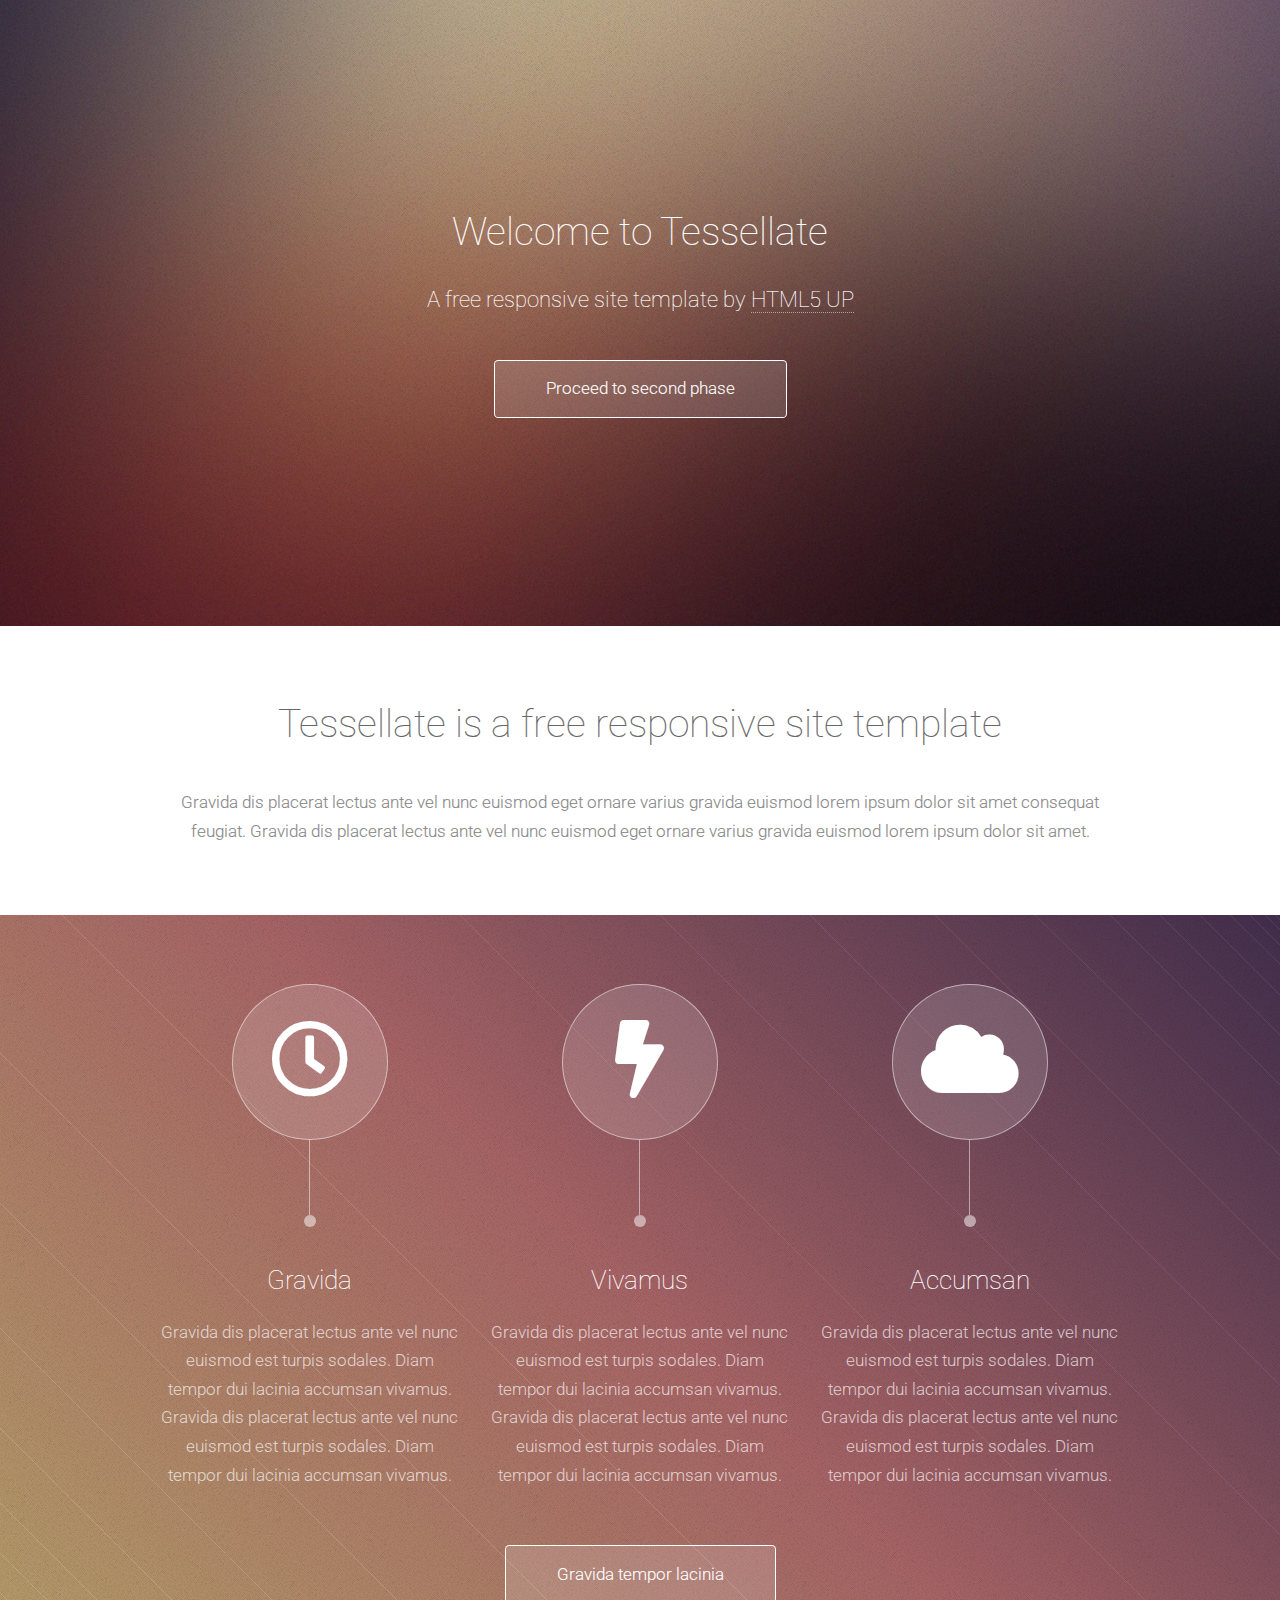
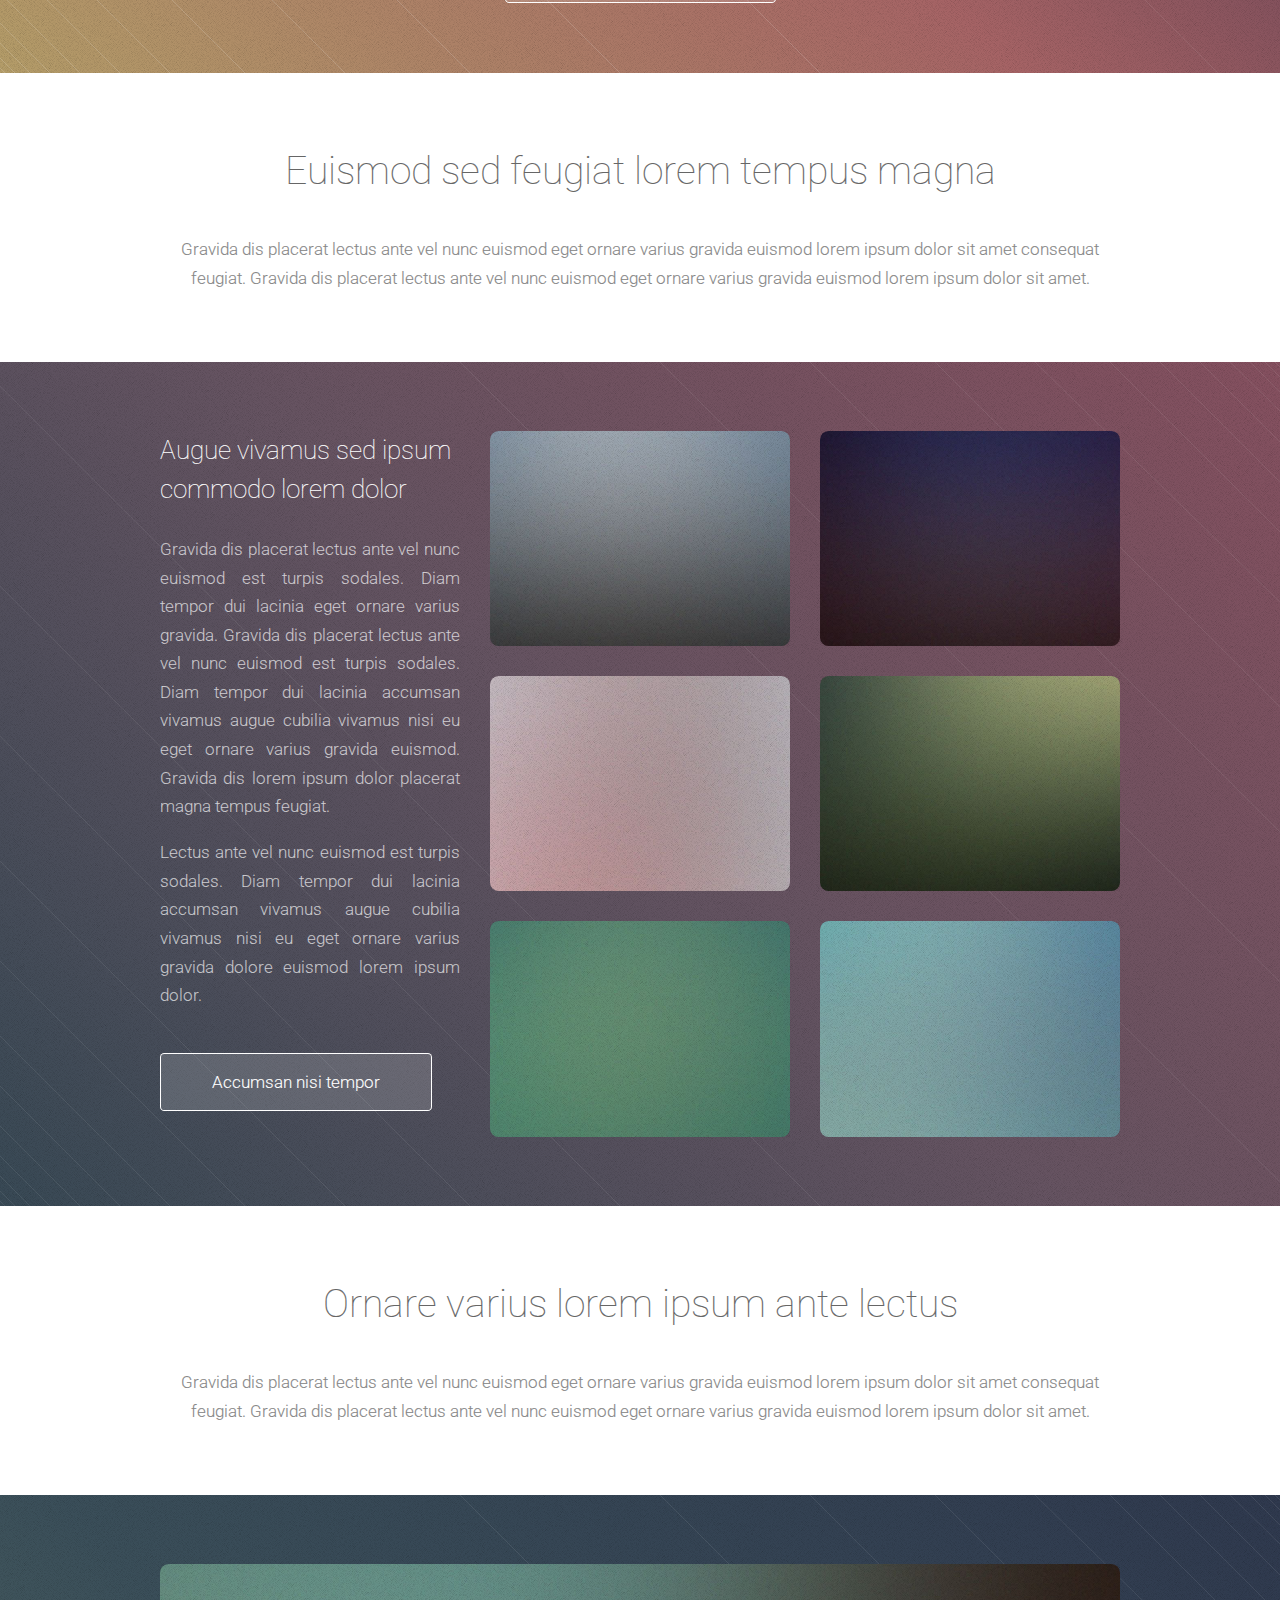
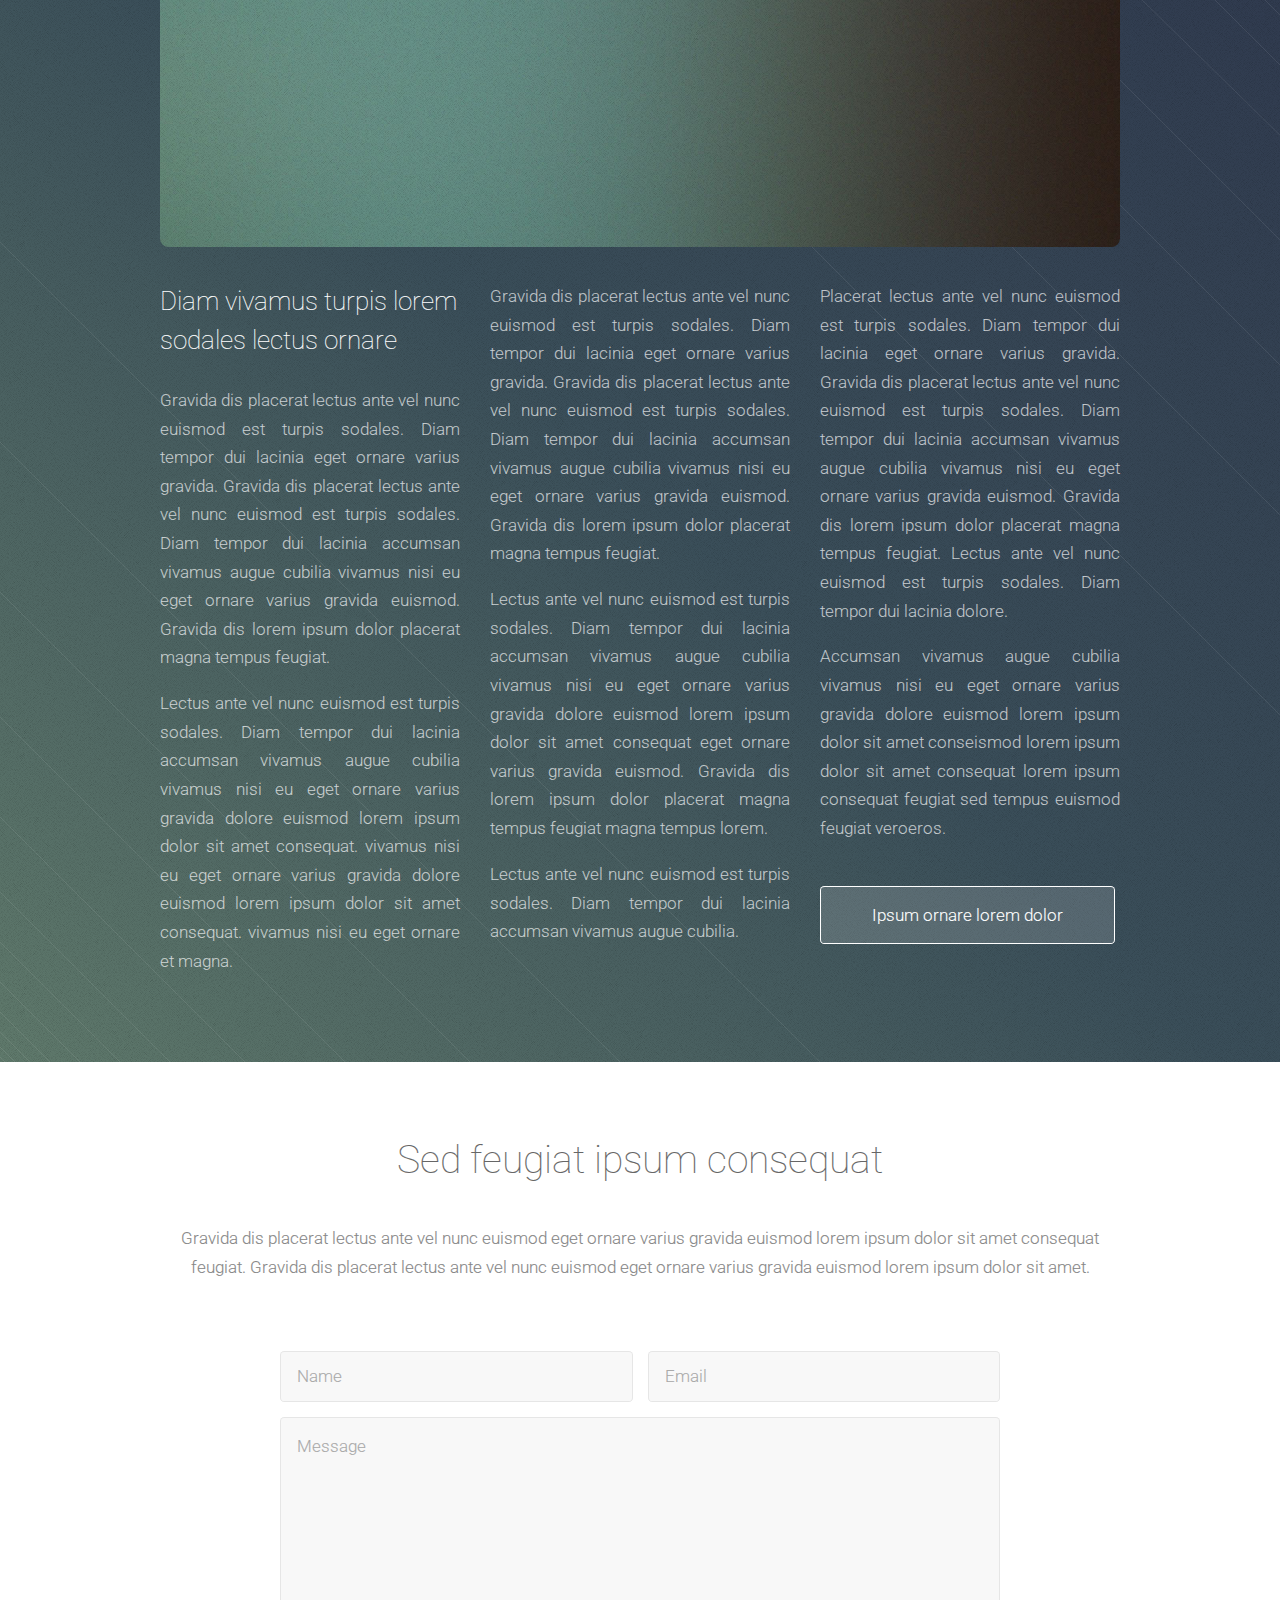
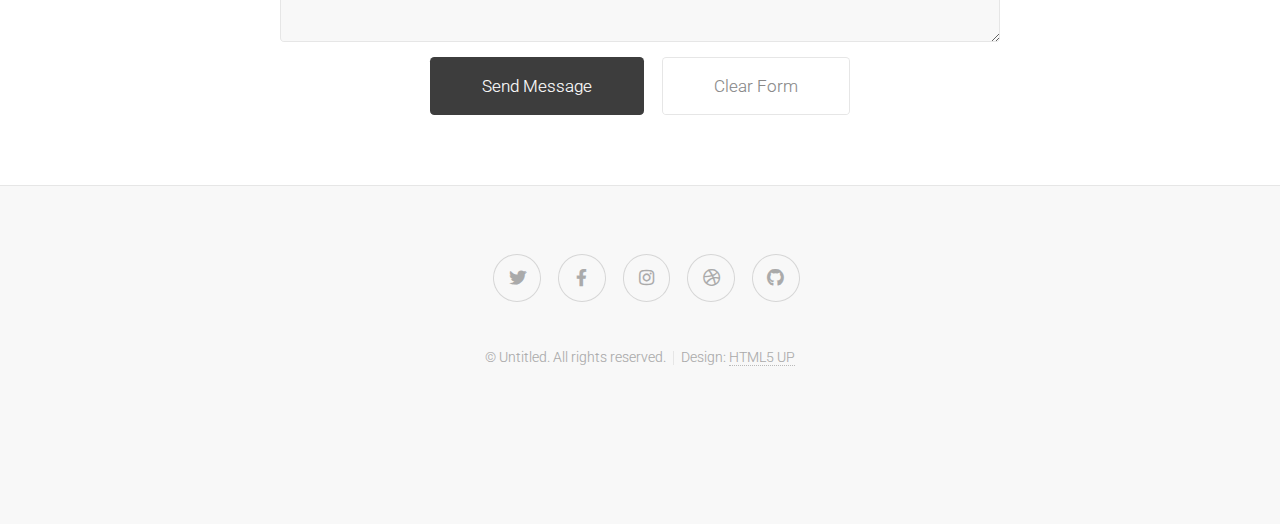
==== index.html @ 378ccf01 "1" ====
<!DOCTYPE HTML>
<!--
	Tessellate by HTML5 UP
	html5up.net | @ajlkn
	Free for personal and commercial use under the CCA 3.0 license (html5up.net/license)
-->
<html>
	<head>
		<title>Tessellate by HTML5 UP</title>
		<meta charset="utf-8" />
		<meta name="viewport" content="width=device-width, initial-scale=1, user-scalable=no" />
		<link rel="stylesheet" href="assets/css/main.css" />
	</head>
	<body class="is-preload">

		<!-- Header -->
			<section id="header" class="dark">
				<header>
					<h1>Welcome to Tessellate</h1>
					<p>A free responsive site template by <a href="http://html5up.net">HTML5 UP</a></p>
				</header>
				<footer>
					<a href="#first" class="button scrolly">Proceed to second phase</a>
				</footer>
			</section>

		<!-- First -->
			<section id="first" class="main">
				<header>
					<div class="container">
						<h2>Tessellate is a free responsive site template</h2>
						<p>Gravida dis placerat lectus ante vel nunc euismod eget ornare varius gravida euismod lorem ipsum dolor sit amet consequat<br />
						feugiat. Gravida dis placerat lectus ante vel nunc euismod eget ornare varius gravida euismod lorem ipsum dolor sit amet.</p>
					</div>
				</header>
				<div class="content dark style1 featured">
					<div class="container">
						<div class="row">
							<div class="col-4 col-12-narrow">
								<section>
									<span class="feature-icon"><span class="icon fa-clock"></span></span>
									<header>
										<h3>Gravida</h3>
									</header>
									<p>Gravida dis placerat lectus ante vel nunc euismod est turpis sodales.
									Diam tempor dui lacinia accumsan vivamus. Gravida dis placerat lectus
									ante vel nunc euismod est turpis sodales. Diam tempor dui lacinia
									accumsan vivamus.</p>
								</section>
							</div>
							<div class="col-4 col-12-narrow">
								<section>
									<span class="feature-icon"><span class="icon solid fa-bolt"></span></span>
									<header>
										<h3>Vivamus</h3>
									</header>
									<p>Gravida dis placerat lectus ante vel nunc euismod est turpis sodales.
									Diam tempor dui lacinia accumsan vivamus. Gravida dis placerat lectus
									ante vel nunc euismod est turpis sodales. Diam tempor dui lacinia
									accumsan vivamus.</p>
								</section>
							</div>
							<div class="col-4 col-12-narrow">
								<section>
									<span class="feature-icon"><span class="icon solid fa-cloud"></span></span>
									<header>
										<h3>Accumsan</h3>
									</header>
									<p>Gravida dis placerat lectus ante vel nunc euismod est turpis sodales.
									Diam tempor dui lacinia accumsan vivamus. Gravida dis placerat lectus
									ante vel nunc euismod est turpis sodales. Diam tempor dui lacinia
									accumsan vivamus.</p>
								</section>
							</div>
							<div class="col-12">
								<footer>
									<a href="#second" class="button scrolly">Gravida tempor lacinia</a>
								</footer>
							</div>
						</div>
					</div>
				</div>
			</section>

		<!-- Second -->
			<section id="second" class="main">
				<header>
					<div class="container">
						<h2>Euismod sed feugiat lorem tempus magna</h2>
						<p>Gravida dis placerat lectus ante vel nunc euismod eget ornare varius gravida euismod lorem ipsum dolor sit amet consequat<br />
						feugiat. Gravida dis placerat lectus ante vel nunc euismod eget ornare varius gravida euismod lorem ipsum dolor sit amet.</p>
					</div>
				</header>
				<div class="content dark style2">
					<div class="container">
						<div class="row">
							<div class="col-4 col-12-narrow">
								<section>
									<h3>Augue vivamus sed ipsum commodo lorem dolor</h3>
									<p>Gravida dis placerat lectus ante vel nunc euismod est turpis sodales. Diam
									tempor dui lacinia eget ornare varius gravida. Gravida dis placerat lectus ante
									vel nunc euismod est turpis sodales. Diam tempor dui lacinia accumsan vivamus
									augue cubilia vivamus nisi eu eget ornare varius gravida euismod.  Gravida dis
									lorem ipsum dolor placerat magna tempus feugiat.</p>
									<p>Lectus ante vel nunc euismod est turpis sodales. Diam tempor dui lacinia
									accumsan vivamus augue cubilia vivamus nisi eu eget ornare varius gravida dolore
									euismod lorem ipsum dolor.</p>
									<footer>
										<a href="#third" class="button scrolly">Accumsan nisi tempor</a>
									</footer>
								</section>
							</div>
							<div class="col-8 col-12-narrow">
								<div class="row">
									<div class="col-6"><a href="#" class="image fit"><img src="images/pic01.jpg" alt="" /></a></div>
									<div class="col-6"><a href="#" class="image fit"><img src="images/pic02.jpg" alt="" /></a></div>
									<div class="col-6"><a href="#" class="image fit"><img src="images/pic03.jpg" alt="" /></a></div>
									<div class="col-6"><a href="#" class="image fit"><img src="images/pic04.jpg" alt="" /></a></div>
									<div class="col-6"><a href="#" class="image fit"><img src="images/pic05.jpg" alt="" /></a></div>
									<div class="col-6"><a href="#" class="image fit"><img src="images/pic06.jpg" alt="" /></a></div>
								</div>
							</div>
						</div>
					</div>
				</div>
			</section>

		<!-- Third -->
			<section id="third" class="main">
				<header>
					<div class="container">
						<h2>Ornare varius lorem ipsum ante lectus</h2>
						<p>Gravida dis placerat lectus ante vel nunc euismod eget ornare varius gravida euismod lorem ipsum dolor sit amet consequat<br />
						feugiat. Gravida dis placerat lectus ante vel nunc euismod eget ornare varius gravida euismod lorem ipsum dolor sit amet.</p>
					</div>
				</header>
				<div class="content dark style3">
					<div class="container">
						<span class="image featured"><img src="images/pic07.jpg" alt="" /></span>
						<div class="row">
							<div class="col-4 col-12-narrow">
								<h3>Diam vivamus turpis lorem sodales lectus ornare</h3>
								<p>Gravida dis placerat lectus ante vel nunc euismod est turpis sodales. Diam
								tempor dui lacinia eget ornare varius gravida. Gravida dis placerat lectus ante
								vel nunc euismod est turpis sodales. Diam tempor dui lacinia accumsan vivamus
								augue cubilia vivamus nisi eu eget ornare varius gravida euismod.  Gravida dis
								lorem ipsum dolor placerat magna tempus feugiat.</p>
								<p>Lectus ante vel nunc euismod est turpis sodales. Diam tempor dui lacinia
								accumsan vivamus augue cubilia vivamus nisi eu eget ornare varius gravida dolore
								euismod lorem ipsum dolor sit amet consequat. vivamus nisi eu eget ornare varius
								gravida dolore euismod lorem ipsum dolor sit amet consequat. vivamus nisi eu
								eget ornare et magna.</p>
							</div>
							<div class="col-4 col-12-narrow">
								<p>Gravida dis placerat lectus ante vel nunc euismod est turpis sodales. Diam
								tempor dui lacinia eget ornare varius gravida. Gravida dis placerat lectus ante
								vel nunc euismod est turpis sodales. Diam tempor dui lacinia accumsan vivamus
								augue cubilia vivamus nisi eu eget ornare varius gravida euismod.  Gravida dis
								lorem ipsum dolor placerat magna tempus feugiat.</p>
								<p>Lectus ante vel nunc euismod est turpis sodales. Diam tempor dui lacinia
								accumsan vivamus augue cubilia vivamus nisi eu eget ornare varius gravida dolore
								euismod lorem ipsum dolor sit amet consequat eget ornare varius gravida euismod.
								Gravida dis lorem ipsum dolor placerat magna tempus feugiat magna tempus lorem.</p>
								<p>Lectus ante vel nunc euismod est turpis sodales. Diam tempor dui lacinia
								accumsan vivamus augue cubilia.</p>
							</div>
							<div class="col-4 col-12-narrow">
								<p>Placerat lectus ante vel nunc euismod est turpis sodales. Diam tempor dui
								lacinia eget ornare varius gravida. Gravida dis placerat lectus ante vel nunc
								euismod est turpis sodales. Diam tempor dui lacinia accumsan vivamus augue
								cubilia vivamus nisi eu eget ornare varius gravida euismod.  Gravida dis
								lorem ipsum dolor placerat magna tempus feugiat. Lectus ante vel nunc euismod
								est turpis sodales. Diam tempor dui lacinia dolore.</p>
								<p>Accumsan vivamus augue cubilia vivamus nisi eu eget ornare varius gravida
								dolore euismod lorem ipsum dolor sit amet conseismod lorem ipsum dolor sit amet
								consequat lorem ipsum consequat feugiat sed tempus euismod feugiat veroeros.</p>
								<footer>
									<a href="#fourth" class="button scrolly">Ipsum ornare lorem dolor</a>
								</footer>
							</div>
						</div>
					</div>
				</div>
			</section>

		<!-- Basic Elements -->
		<!--
			<section class="main">
				<header>
					<div class="container">
						<h2>A Whole Lotta Elements</h2>
						<p>General purpose elements for every general purpose. Or something like that.</p>
					</div>
				</header>
				<div class="content style1 dark">
					<div class="container">
						<section>
							<header>
								<h3>Paragraph</h3>
								<p>This is a byline</p>
							</header>
							<p>Phasellus nisl nisl, varius id <sup>porttitor sed pellentesque</sup> ac orci. Pellentesque
							habitant <strong>strong</strong> tristique <b>bold</b> et netus <i>italic</i> malesuada <em>emphasized</em> ac turpis egestas. Morbi
							leo suscipit ut. Praesent <sub>id turpis vitae</sub> turpis pretium ultricies. Vestibulum sit
							amet risus elit.</p>
						</section>
						<section>
							<header>
								<h3>Blockquote</h3>
							</header>
							<blockquote>Fringilla nisl. Donec accumsan interdum nisi, quis tincidunt felis sagittis eget.
							tempus euismod. Vestibulum ante ipsum primis in faucibus. Cras sit amet urna eros, id egestas
							tempus ante ipsum primis in faucibus orci luctus et ultrices.</blockquote>
						</section>
						<section>
							<header>
								<h3>Divider</h3>
							</header>
							<p>Donec consectetur <a href="#">vestibulum dolor et pulvinar</a>. Etiam vel felis enim, at viverra
							ligula. Ut porttitor sagittis lorem, quis eleifend nisi ornare vel. Praesent nec orci
							facilisis leo magna. Cras sit amet urna eros, id egestas urna. Quisque aliquam
							tempus euismod. Vestibulum ante ipsum primis in faucibus orci luctus et ultrices
							posuere cubilia.</p>
							<hr />
							<p>Donec consectetur vestibulum dolor et pulvinar. Etiam vel felis enim, at viverra
							ligula. Ut porttitor sagittis lorem, quis eleifend nisi ornare vel. Praesent nec orci
							facilisis leo magna. Cras sit amet urna eros, id egestas urna. Quisque aliquam
							tempus euismod. Vestibulum ante ipsum primis in faucibus orci luctus et ultrices
							posuere cubilia.</p>
						</section>
						<section>
							<header>
								<h3>Unordered List</h3>
							</header>
							<ul class="default">
								<li>Donec consectetur vestibulum dolor et vel felis enim at viverra ligula. Ut porttitor sagittis lorem.</li>
								<li>Donec consectetur vestibulum dolor et vel felis enim at viverra ligula. Ut porttitor sagittis lorem.</li>
								<li>Donec consectetur vestibulum dolor et vel felis enim at viverra ligula. Ut porttitor sagittis lorem.</li>
								<li>Donec consectetur vestibulum dolor et vel felis enim at viverra ligula. Ut porttitor sagittis lorem.</li>
							</ul>
						</section>
						<section>
							<header>
								<h3>Ordered List</h3>
							</header>
							<ol class="default">
								<li>Donec consectetur vestibulum dolor et vel felis enim at viverra ligula. Ut porttitor sagittis lorem.</li>
								<li>Donec consectetur vestibulum dolor et vel felis enim at viverra ligula. Ut porttitor sagittis lorem.</li>
								<li>Donec consectetur vestibulum dolor et vel felis enim at viverra ligula. Ut porttitor sagittis lorem.</li>
								<li>Donec consectetur vestibulum dolor et vel felis enim at viverra ligula. Ut porttitor sagittis lorem.</li>
							</ol>
						</section>
						<section>
							<header>
								<h3>Table</h3>
							</header>
							<div class="table-wrapper">
								<table class="default">
									<thead>
										<tr>
											<th>ID</th>
											<th>Name</th>
											<th>Description</th>
											<th>Price</th>
										</tr>
									</thead>
									<tbody>
										<tr>
											<td>00001</td>
											<td>Lorem ipsum dolor</td>
											<td>Ut porttitor sagittis lorem quis nisi ornare.</td>
											<td>29.99</td>
										</tr>
										<tr>
											<td>00002</td>
											<td>Sit amet nullam</td>
											<td>Ut porttitor sagittis lorem quis nisi ornare.</td>
											<td>19.99</td>
										</tr>
										<tr>
											<td>00003</td>
											<td>Feugiat felis viverra</td>
											<td>Ut porttitor sagittis lorem quis nisi ornare.</td>
											<td>29.99</td>
										</tr>
										<tr>
											<td>00004</td>
											<td>Sagittis enim felis</td>
											<td>Ut porttitor sagittis lorem quis nisi ornare.</td>
											<td>19.99</td>
										</tr>
										<tr>
											<td>00005</td>
											<td>Nullam sed vestibulum</td>
											<td>Ut porttitor sagittis lorem quis nisi ornare.</td>
											<td>19.99</td>
										</tr>
									</tbody>
									<tfoot>
										<tr>
											<td colspan="3"></td>
											<td>100.00</td>
										</tr>
									</tfoot>
								</table>
							</div>
						</section>
						<section>
							<header>
								<h3>Form</h3>
							</header>
							<form method="post" action="#">
								<div class="row gtr-50">
									<div class="col-6 col-12-narrow">
										<input type="text" name="name" id="name" value="" placeholder="John Doe" />
									</div>
									<div class="col-6 col-12-narrow">
										<input type="text" name="email" id="email" value="" placeholder="johndoe@domain.tld" />
									</div>
									<div class="col-12">
										<div class="select" tabindex="-1">
											<select name="department" id="department">
												<option value="">Choose a department</option>
												<option value="1">Manufacturing</option>
												<option value="2">Administration</option>
												<option value="3">Support</option>
											</select>
										</div>
									</div>
									<div class="col-12">
										<input type="text" name="subject" id="subject" value="" placeholder="Enter your subject" />
									</div>
									<div class="col-12">
										<textarea name="message" id="message" placeholder="Enter your message"></textarea>
									</div>
									<div class="col-12">
										<ul class="actions">
											<li><input type="submit" class="button" value="Send Message" /></li>
											<li><input type="reset" class="button alt" value="Clear Form" /></li>
										</ul>
									</div>
								</div>
							</form>
						</section>
					</div>
				</div>
			</section>
		-->

		<!-- Fourth -->
			<section id="fourth" class="main">
				<header>
					<div class="container">
						<h2>Sed feugiat ipsum consequat</h2>
						<p>Gravida dis placerat lectus ante vel nunc euismod eget ornare varius gravida euismod lorem ipsum dolor sit amet consequat<br />
						feugiat. Gravida dis placerat lectus ante vel nunc euismod eget ornare varius gravida euismod lorem ipsum dolor sit amet.</p>
					</div>
				</header>
				<div class="content style4 featured">
					<div class="container medium">
						<form method="post" action="#">
							<div class="row gtr-50">
								<div class="col-6 col-12-mobile"><input type="text" placeholder="Name" /></div>
								<div class="col-6 col-12-mobile"><input type="text" placeholder="Email" /></div>
								<div class="col-12"><textarea name="message" placeholder="Message"></textarea></div>
								<div class="col-12">
									<ul class="actions special">
										<li><input type="submit" class="button" value="Send Message" /></li>
										<li><input type="reset" class="button alt" value="Clear Form" /></li>
									</ul>
								</div>
							</div>
						</form>
					</div>
				</div>
			</section>

		<!-- Footer -->
			<section id="footer">
				<ul class="icons">
					<li><a href="#" class="icon brands fa-twitter"><span class="label">Twitter</span></a></li>
					<li><a href="#" class="icon brands fa-facebook-f"><span class="label">Facebook</span></a></li>
					<li><a href="#" class="icon brands fa-instagram"><span class="label">Instagram</span></a></li>
					<li><a href="#" class="icon brands fa-dribbble"><span class="label">Dribbble</span></a></li>
					<li><a href="#" class="icon brands fa-github"><span class="label">GitHub</span></a></li>
				</ul>
				<div class="copyright">
					<ul class="menu">
						<li>&copy; Untitled. All rights reserved.</li><li>Design: <a href="http://html5up.net">HTML5 UP</a></li>
					</ul>
				</div>
			</section>

		<!-- Scripts -->
			<script src="assets/js/jquery.min.js"></script>
			<script src="assets/js/jquery.scrolly.min.js"></script>
			<script src="assets/js/browser.min.js"></script>
			<script src="assets/js/breakpoints.min.js"></script>
			<script src="assets/js/util.js"></script>
			<script src="assets/js/main.js"></script>

	</body>
</html>
---- assets/css/main.css ----
@import url("fontawesome-all.min.css");
@import url("https://fonts.googleapis.com/css?family=Roboto:100,100italic,300,300italic,400,400italic");

/*
	Tessellate by HTML5 UP
	html5up.net | @ajlkn
	Free for personal and commercial use under the CCA 3.0 license (html5up.net/license)
*/

html, body, div, span, applet, object,
iframe, h1, h2, h3, h4, h5, h6, p, blockquote,
pre, a, abbr, acronym, address, big, cite,
code, del, dfn, em, img, ins, kbd, q, s, samp,
small, strike, strong, sub, sup, tt, var, b,
u, i, center, dl, dt, dd, ol, ul, li, fieldset,
form, label, legend, table, caption, tbody,
tfoot, thead, tr, th, td, article, aside,
canvas, details, embed, figure, figcaption,
footer, header, hgroup, menu, nav, output, ruby,
section, summary, time, mark, audio, video {
	margin: 0;
	padding: 0;
	border: 0;
	font-size: 100%;
	font: inherit;
	vertical-align: baseline;}

article, aside, details, figcaption, figure,
footer, header, hgroup, menu, nav, section {
	display: block;}

body {
	line-height: 1;
}

ol, ul {
	list-style: none;
}

blockquote, q {
	quotes: none;
}

	blockquote:before, blockquote:after, q:before, q:after {
		content: '';
		content: none;
	}

table {
	border-collapse: collapse;
	border-spacing: 0;
}

body {
	-webkit-text-size-adjust: none;
}

mark {
	background-color: transparent;
	color: inherit;
}

input::-moz-focus-inner {
	border: 0;
	padding: 0;
}

input, select, textarea {
	-moz-appearance: none;
	-webkit-appearance: none;
	-ms-appearance: none;
	appearance: none;
}

/* Basic */

	@-ms-viewport {
		width: device-width;
	}

	html {
		box-sizing: border-box;
	}

	*, *:before, *:after {
		box-sizing: inherit;
	}

	body {
		background: #F8F8F8;
		font-family: 'Roboto', sans-serif;
		font-weight: 300;
		font-size: 17pt;
		line-height: 1.75em;
		color: #888;
		-webkit-text-stroke: 0.1px;
	}

		body.is-preload *, body.is-preload *:before, body.is-preload *:after {
			-moz-animation: none !important;
			-webkit-animation: none !important;
			-ms-animation: none !important;
			animation: none !important;
			-moz-transition: none !important;
			-webkit-transition: none !important;
			-ms-transition: none !important;
			transition: none !important;
		}

	.dark {
		color: #aaa;
		color: rgba(255, 255, 255, 0.65);
	}

	input, textarea, select {
		font-family: 'Roboto', sans-serif;
		font-weight: 300;
		font-size: 17pt;
		line-height: 1.75em;
		color: #888;
		-webkit-text-stroke: 0.1px;
	}

	h1, h2, h3, h4, h5, h6 {
		color: #666;
		margin: 0 0 1em 0;
		font-weight: 100;
		line-height: 1.5em;
	}

	h1 a, h2 a, h3 a, h4 a, h5 a, h6 a {
		color: inherit;
		text-decoration: none;
	}

	.dark h1, .dark h2, .dark h3, .dark h4, .dark h5, .dark h6 {
		color: #fff;
	}

	strong, b {
		font-weight: 400;
		color: inherit;
	}

	.dark strong, .dark b {
		color: #fff;
		color: rgba(255, 255, 255, 0.85);
	}

	em, i {
		font-style: italic;
	}

	a {
		-moz-transition: border-bottom-color 0.25s ease-in-out;
		-webkit-transition: border-bottom-color 0.25s ease-in-out;
		-ms-transition: border-bottom-color 0.25s ease-in-out;
		transition: border-bottom-color 0.25s ease-in-out;
		color: inherit;
		text-decoration: none;
		border-bottom: dotted 1px rgba(0, 0, 0, 0.25);
	}

		a:hover {
			border-bottom-color: rgba(0, 0, 0, 0);
		}

	.dark a {
		color: #fff;
		border-bottom-color: rgba(255, 255, 255, 0.5);
	}

		.dark a:hover {
			border-bottom-color: rgba(255, 255, 255, 0);
		}

	sub {
		position: relative;
		top: 0.5em;
		font-size: 0.8em;
	}

	sup {
		position: relative;
		top: -0.5em;
		font-size: 0.8em;
	}

	hr {
		border: 0;
		border-top: solid 1px #e6e6e6;
		margin: 2em 0 2em 0;
	}

	.dark hr {
		border-top-color: rgba(255, 255, 255, 0.5);
	}

	blockquote {
		border-left: solid 0.25em #e6e6e6;
		padding: 1em 0 1em 2em;
		font-style: italic;
	}

	.dark blockquote {
		border-left-color: rgba(255, 255, 255, 0.5);
	}

	p, ul, ol, dl, table {
		margin-bottom: 1em;
	}

	p {
		text-align: justify;
	}

	header {
		margin-bottom: 1em;
	}

		header h1, header h2, header h3, header h4, header h5, header h6 {
			margin: 0;
		}

		header p {
			display: block;
			margin: 0;
			padding: 0.25em 0 0.5em 0;
		}

	footer {
		padding-top: 1.5em;
	}

	br.clear {
		clear: both;
	}

	.featured {
		text-align: center;
	}

		.featured p {
			text-align: center;
		}

/* Container */

	.container {
		margin: 0 auto;
		max-width: 100%;
		width: 1360px;
	}

		.container.medium {
			width: 1020px;
		}

		@media screen and (max-width: 1680px) {

			.container {
				width: 1200px;
			}

				.container.medium {
					width: 900px;
				}

		}

		@media screen and (max-width: 1280px) {

			.container {
				width: 960px;
			}

				.container.medium {
					width: 720px;
				}

		}

		@media screen and (max-width: 1000px) {

			.container {
				width: 100% !important;
			}

		}

/* Row */

	.row {
		display: flex;
		flex-wrap: wrap;
		box-sizing: border-box;
		align-items: stretch;
	}

		.row > * {
			box-sizing: border-box;
		}

		.row.gtr-uniform > * > :last-child {
			margin-bottom: 0;
		}

		.row.aln-left {
			justify-content: flex-start;
		}

		.row.aln-center {
			justify-content: center;
		}

		.row.aln-right {
			justify-content: flex-end;
		}

		.row.aln-top {
			align-items: flex-start;
		}

		.row.aln-middle {
			align-items: center;
		}

		.row.aln-bottom {
			align-items: flex-end;
		}

		.row > .imp {
			order: -1;
		}

		.row > .col-1 {
			width: 8.33333%;
		}

		.row > .off-1 {
			margin-left: 8.33333%;
		}

		.row > .col-2 {
			width: 16.66667%;
		}

		.row > .off-2 {
			margin-left: 16.66667%;
		}

		.row > .col-3 {
			width: 25%;
		}

		.row > .off-3 {
			margin-left: 25%;
		}

		.row > .col-4 {
			width: 33.33333%;
		}

		.row > .off-4 {
			margin-left: 33.33333%;
		}

		.row > .col-5 {
			width: 41.66667%;
		}

		.row > .off-5 {
			margin-left: 41.66667%;
		}

		.row > .col-6 {
			width: 50%;
		}

		.row > .off-6 {
			margin-left: 50%;
		}

		.row > .col-7 {
			width: 58.33333%;
		}

		.row > .off-7 {
			margin-left: 58.33333%;
		}

		.row > .col-8 {
			width: 66.66667%;
		}

		.row > .off-8 {
			margin-left: 66.66667%;
		}

		.row > .col-9 {
			width: 75%;
		}

		.row > .off-9 {
			margin-left: 75%;
		}

		.row > .col-10 {
			width: 83.33333%;
		}

		.row > .off-10 {
			margin-left: 83.33333%;
		}

		.row > .col-11 {
			width: 91.66667%;
		}

		.row > .off-11 {
			margin-left: 91.66667%;
		}

		.row > .col-12 {
			width: 100%;
		}

		.row > .off-12 {
			margin-left: 100%;
		}

		.row.gtr-0 {
			margin-top: 0px;
			margin-left: 0px;
		}

			.row.gtr-0 > * {
				padding: 0px 0 0 0px;
			}

			.row.gtr-0.gtr-uniform {
				margin-top: 0px;
			}

				.row.gtr-0.gtr-uniform > * {
					padding-top: 0px;
				}

		.row.gtr-25 {
			margin-top: -12.5px;
			margin-left: -12.5px;
		}

			.row.gtr-25 > * {
				padding: 12.5px 0 0 12.5px;
			}

			.row.gtr-25.gtr-uniform {
				margin-top: -12.5px;
			}

				.row.gtr-25.gtr-uniform > * {
					padding-top: 12.5px;
				}

		.row.gtr-50 {
			margin-top: -25px;
			margin-left: -25px;
		}

			.row.gtr-50 > * {
				padding: 25px 0 0 25px;
			}

			.row.gtr-50.gtr-uniform {
				margin-top: -25px;
			}

				.row.gtr-50.gtr-uniform > * {
					padding-top: 25px;
				}

		.row {
			margin-top: -50px;
			margin-left: -50px;
		}

			.row > * {
				padding: 50px 0 0 50px;
			}

			.row.gtr-uniform {
				margin-top: -50px;
			}

				.row.gtr-uniform > * {
					padding-top: 50px;
				}

		.row.gtr-150 {
			margin-top: -75px;
			margin-left: -75px;
		}

			.row.gtr-150 > * {
				padding: 75px 0 0 75px;
			}

			.row.gtr-150.gtr-uniform {
				margin-top: -75px;
			}

				.row.gtr-150.gtr-uniform > * {
					padding-top: 75px;
				}

		.row.gtr-200 {
			margin-top: -100px;
			margin-left: -100px;
		}

			.row.gtr-200 > * {
				padding: 100px 0 0 100px;
			}

			.row.gtr-200.gtr-uniform {
				margin-top: -100px;
			}

				.row.gtr-200.gtr-uniform > * {
					padding-top: 100px;
				}

		@media screen and (max-width: 1680px) {

			.row {
				display: flex;
				flex-wrap: wrap;
				box-sizing: border-box;
				align-items: stretch;
			}

				.row > * {
					box-sizing: border-box;
				}

				.row.gtr-uniform > * > :last-child {
					margin-bottom: 0;
				}

				.row.aln-left {
					justify-content: flex-start;
				}

				.row.aln-center {
					justify-content: center;
				}

				.row.aln-right {
					justify-content: flex-end;
				}

				.row.aln-top {
					align-items: flex-start;
				}

				.row.aln-middle {
					align-items: center;
				}

				.row.aln-bottom {
					align-items: flex-end;
				}

				.row > .imp-wide {
					order: -1;
				}

				.row > .col-1-wide {
					width: 8.33333%;
				}

				.row > .off-1-wide {
					margin-left: 8.33333%;
				}

				.row > .col-2-wide {
					width: 16.66667%;
				}

				.row > .off-2-wide {
					margin-left: 16.66667%;
				}

				.row > .col-3-wide {
					width: 25%;
				}

				.row > .off-3-wide {
					margin-left: 25%;
				}

				.row > .col-4-wide {
					width: 33.33333%;
				}

				.row > .off-4-wide {
					margin-left: 33.33333%;
				}

				.row > .col-5-wide {
					width: 41.66667%;
				}

				.row > .off-5-wide {
					margin-left: 41.66667%;
				}

				.row > .col-6-wide {
					width: 50%;
				}

				.row > .off-6-wide {
					margin-left: 50%;
				}

				.row > .col-7-wide {
					width: 58.33333%;
				}

				.row > .off-7-wide {
					margin-left: 58.33333%;
				}

				.row > .col-8-wide {
					width: 66.66667%;
				}

				.row > .off-8-wide {
					margin-left: 66.66667%;
				}

				.row > .col-9-wide {
					width: 75%;
				}

				.row > .off-9-wide {
					margin-left: 75%;
				}

				.row > .col-10-wide {
					width: 83.33333%;
				}

				.row > .off-10-wide {
					margin-left: 83.33333%;
				}

				.row > .col-11-wide {
					width: 91.66667%;
				}

				.row > .off-11-wide {
					margin-left: 91.66667%;
				}

				.row > .col-12-wide {
					width: 100%;
				}

				.row > .off-12-wide {
					margin-left: 100%;
				}

				.row.gtr-0 {
					margin-top: 0px;
					margin-left: 0px;
				}

					.row.gtr-0 > * {
						padding: 0px 0 0 0px;
					}

					.row.gtr-0.gtr-uniform {
						margin-top: 0px;
					}

						.row.gtr-0.gtr-uniform > * {
							padding-top: 0px;
						}

				.row.gtr-25 {
					margin-top: -10px;
					margin-left: -10px;
				}

					.row.gtr-25 > * {
						padding: 10px 0 0 10px;
					}

					.row.gtr-25.gtr-uniform {
						margin-top: -10px;
					}

						.row.gtr-25.gtr-uniform > * {
							padding-top: 10px;
						}

				.row.gtr-50 {
					margin-top: -20px;
					margin-left: -20px;
				}

					.row.gtr-50 > * {
						padding: 20px 0 0 20px;
					}

					.row.gtr-50.gtr-uniform {
						margin-top: -20px;
					}

						.row.gtr-50.gtr-uniform > * {
							padding-top: 20px;
						}

				.row {
					margin-top: -40px;
					margin-left: -40px;
				}

					.row > * {
						padding: 40px 0 0 40px;
					}

					.row.gtr-uniform {
						margin-top: -40px;
					}

						.row.gtr-uniform > * {
							padding-top: 40px;
						}

				.row.gtr-150 {
					margin-top: -60px;
					margin-left: -60px;
				}

					.row.gtr-150 > * {
						padding: 60px 0 0 60px;
					}

					.row.gtr-150.gtr-uniform {
						margin-top: -60px;
					}

						.row.gtr-150.gtr-uniform > * {
							padding-top: 60px;
						}

				.row.gtr-200 {
					margin-top: -80px;
					margin-left: -80px;
				}

					.row.gtr-200 > * {
						padding: 80px 0 0 80px;
					}

					.row.gtr-200.gtr-uniform {
						margin-top: -80px;
					}

						.row.gtr-200.gtr-uniform > * {
							padding-top: 80px;
						}

		}

		@media screen and (max-width: 1280px) {

			.row {
				display: flex;
				flex-wrap: wrap;
				box-sizing: border-box;
				align-items: stretch;
			}

				.row > * {
					box-sizing: border-box;
				}

				.row.gtr-uniform > * > :last-child {
					margin-bottom: 0;
				}

				.row.aln-left {
					justify-content: flex-start;
				}

				.row.aln-center {
					justify-content: center;
				}

				.row.aln-right {
					justify-content: flex-end;
				}

				.row.aln-top {
					align-items: flex-start;
				}

				.row.aln-middle {
					align-items: center;
				}

				.row.aln-bottom {
					align-items: flex-end;
				}

				.row > .imp-normal {
					order: -1;
				}

				.row > .col-1-normal {
					width: 8.33333%;
				}

				.row > .off-1-normal {
					margin-left: 8.33333%;
				}

				.row > .col-2-normal {
					width: 16.66667%;
				}

				.row > .off-2-normal {
					margin-left: 16.66667%;
				}

				.row > .col-3-normal {
					width: 25%;
				}

				.row > .off-3-normal {
					margin-left: 25%;
				}

				.row > .col-4-normal {
					width: 33.33333%;
				}

				.row > .off-4-normal {
					margin-left: 33.33333%;
				}

				.row > .col-5-normal {
					width: 41.66667%;
				}

				.row > .off-5-normal {
					margin-left: 41.66667%;
				}

				.row > .col-6-normal {
					width: 50%;
				}

				.row > .off-6-normal {
					margin-left: 50%;
				}

				.row > .col-7-normal {
					width: 58.33333%;
				}

				.row > .off-7-normal {
					margin-left: 58.33333%;
				}

				.row > .col-8-normal {
					width: 66.66667%;
				}

				.row > .off-8-normal {
					margin-left: 66.66667%;
				}

				.row > .col-9-normal {
					width: 75%;
				}

				.row > .off-9-normal {
					margin-left: 75%;
				}

				.row > .col-10-normal {
					width: 83.33333%;
				}

				.row > .off-10-normal {
					margin-left: 83.33333%;
				}

				.row > .col-11-normal {
					width: 91.66667%;
				}

				.row > .off-11-normal {
					margin-left: 91.66667%;
				}

				.row > .col-12-normal {
					width: 100%;
				}

				.row > .off-12-normal {
					margin-left: 100%;
				}

				.row.gtr-0 {
					margin-top: 0px;
					margin-left: 0px;
				}

					.row.gtr-0 > * {
						padding: 0px 0 0 0px;
					}

					.row.gtr-0.gtr-uniform {
						margin-top: 0px;
					}

						.row.gtr-0.gtr-uniform > * {
							padding-top: 0px;
						}

				.row.gtr-25 {
					margin-top: -7.5px;
					margin-left: -7.5px;
				}

					.row.gtr-25 > * {
						padding: 7.5px 0 0 7.5px;
					}

					.row.gtr-25.gtr-uniform {
						margin-top: -7.5px;
					}

						.row.gtr-25.gtr-uniform > * {
							padding-top: 7.5px;
						}

				.row.gtr-50 {
					margin-top: -15px;
					margin-left: -15px;
				}

					.row.gtr-50 > * {
						padding: 15px 0 0 15px;
					}

					.row.gtr-50.gtr-uniform {
						margin-top: -15px;
					}

						.row.gtr-50.gtr-uniform > * {
							padding-top: 15px;
						}

				.row {
					margin-top: -30px;
					margin-left: -30px;
				}

					.row > * {
						padding: 30px 0 0 30px;
					}

					.row.gtr-uniform {
						margin-top: -30px;
					}

						.row.gtr-uniform > * {
							padding-top: 30px;
						}

				.row.gtr-150 {
					margin-top: -45px;
					margin-left: -45px;
				}

					.row.gtr-150 > * {
						padding: 45px 0 0 45px;
					}

					.row.gtr-150.gtr-uniform {
						margin-top: -45px;
					}

						.row.gtr-150.gtr-uniform > * {
							padding-top: 45px;
						}

				.row.gtr-200 {
					margin-top: -60px;
					margin-left: -60px;
				}

					.row.gtr-200 > * {
						padding: 60px 0 0 60px;
					}

					.row.gtr-200.gtr-uniform {
						margin-top: -60px;
					}

						.row.gtr-200.gtr-uniform > * {
							padding-top: 60px;
						}

		}

		@media screen and (max-width: 1000px) {

			.row {
				display: flex;
				flex-wrap: wrap;
				box-sizing: border-box;
				align-items: stretch;
			}

				.row > * {
					box-sizing: border-box;
				}

				.row.gtr-uniform > * > :last-child {
					margin-bottom: 0;
				}

				.row.aln-left {
					justify-content: flex-start;
				}

				.row.aln-center {
					justify-content: center;
				}

				.row.aln-right {
					justify-content: flex-end;
				}

				.row.aln-top {
					align-items: flex-start;
				}

				.row.aln-middle {
					align-items: center;
				}

				.row.aln-bottom {
					align-items: flex-end;
				}

				.row > .imp-narrow {
					order: -1;
				}

				.row > .col-1-narrow {
					width: 8.33333%;
				}

				.row > .off-1-narrow {
					margin-left: 8.33333%;
				}

				.row > .col-2-narrow {
					width: 16.66667%;
				}

				.row > .off-2-narrow {
					margin-left: 16.66667%;
				}

				.row > .col-3-narrow {
					width: 25%;
				}

				.row > .off-3-narrow {
					margin-left: 25%;
				}

				.row > .col-4-narrow {
					width: 33.33333%;
				}

				.row > .off-4-narrow {
					margin-left: 33.33333%;
				}

				.row > .col-5-narrow {
					width: 41.66667%;
				}

				.row > .off-5-narrow {
					margin-left: 41.66667%;
				}

				.row > .col-6-narrow {
					width: 50%;
				}

				.row > .off-6-narrow {
					margin-left: 50%;
				}

				.row > .col-7-narrow {
					width: 58.33333%;
				}

				.row > .off-7-narrow {
					margin-left: 58.33333%;
				}

				.row > .col-8-narrow {
					width: 66.66667%;
				}

				.row > .off-8-narrow {
					margin-left: 66.66667%;
				}

				.row > .col-9-narrow {
					width: 75%;
				}

				.row > .off-9-narrow {
					margin-left: 75%;
				}

				.row > .col-10-narrow {
					width: 83.33333%;
				}

				.row > .off-10-narrow {
					margin-left: 83.33333%;
				}

				.row > .col-11-narrow {
					width: 91.66667%;
				}

				.row > .off-11-narrow {
					margin-left: 91.66667%;
				}

				.row > .col-12-narrow {
					width: 100%;
				}

				.row > .off-12-narrow {
					margin-left: 100%;
				}

				.row.gtr-0 {
					margin-top: 0px;
					margin-left: 0px;
				}

					.row.gtr-0 > * {
						padding: 0px 0 0 0px;
					}

					.row.gtr-0.gtr-uniform {
						margin-top: 0px;
					}

						.row.gtr-0.gtr-uniform > * {
							padding-top: 0px;
						}

				.row.gtr-25 {
					margin-top: -6.25px;
					margin-left: -6.25px;
				}

					.row.gtr-25 > * {
						padding: 6.25px 0 0 6.25px;
					}

					.row.gtr-25.gtr-uniform {
						margin-top: -6.25px;
					}

						.row.gtr-25.gtr-uniform > * {
							padding-top: 6.25px;
						}

				.row.gtr-50 {
					margin-top: -12.5px;
					margin-left: -12.5px;
				}

					.row.gtr-50 > * {
						padding: 12.5px 0 0 12.5px;
					}

					.row.gtr-50.gtr-uniform {
						margin-top: -12.5px;
					}

						.row.gtr-50.gtr-uniform > * {
							padding-top: 12.5px;
						}

				.row {
					margin-top: -25px;
					margin-left: -25px;
				}

					.row > * {
						padding: 25px 0 0 25px;
					}

					.row.gtr-uniform {
						margin-top: -25px;
					}

						.row.gtr-uniform > * {
							padding-top: 25px;
						}

				.row.gtr-150 {
					margin-top: -37.5px;
					margin-left: -37.5px;
				}

					.row.gtr-150 > * {
						padding: 37.5px 0 0 37.5px;
					}

					.row.gtr-150.gtr-uniform {
						margin-top: -37.5px;
					}

						.row.gtr-150.gtr-uniform > * {
							padding-top: 37.5px;
						}

				.row.gtr-200 {
					margin-top: -50px;
					margin-left: -50px;
				}

					.row.gtr-200 > * {
						padding: 50px 0 0 50px;
					}

					.row.gtr-200.gtr-uniform {
						margin-top: -50px;
					}

						.row.gtr-200.gtr-uniform > * {
							padding-top: 50px;
						}

		}

		@media screen and (max-width: 736px) {

			.row {
				display: flex;
				flex-wrap: wrap;
				box-sizing: border-box;
				align-items: stretch;
			}

				.row > * {
					box-sizing: border-box;
				}

				.row.gtr-uniform > * > :last-child {
					margin-bottom: 0;
				}

				.row.aln-left {
					justify-content: flex-start;
				}

				.row.aln-center {
					justify-content: center;
				}

				.row.aln-right {
					justify-content: flex-end;
				}

				.row.aln-top {
					align-items: flex-start;
				}

				.row.aln-middle {
					align-items: center;
				}

				.row.aln-bottom {
					align-items: flex-end;
				}

				.row > .imp-mobile {
					order: -1;
				}

				.row > .col-1-mobile {
					width: 8.33333%;
				}

				.row > .off-1-mobile {
					margin-left: 8.33333%;
				}

				.row > .col-2-mobile {
					width: 16.66667%;
				}

				.row > .off-2-mobile {
					margin-left: 16.66667%;
				}

				.row > .col-3-mobile {
					width: 25%;
				}

				.row > .off-3-mobile {
					margin-left: 25%;
				}

				.row > .col-4-mobile {
					width: 33.33333%;
				}

				.row > .off-4-mobile {
					margin-left: 33.33333%;
				}

				.row > .col-5-mobile {
					width: 41.66667%;
				}

				.row > .off-5-mobile {
					margin-left: 41.66667%;
				}

				.row > .col-6-mobile {
					width: 50%;
				}

				.row > .off-6-mobile {
					margin-left: 50%;
				}

				.row > .col-7-mobile {
					width: 58.33333%;
				}

				.row > .off-7-mobile {
					margin-left: 58.33333%;
				}

				.row > .col-8-mobile {
					width: 66.66667%;
				}

				.row > .off-8-mobile {
					margin-left: 66.66667%;
				}

				.row > .col-9-mobile {
					width: 75%;
				}

				.row > .off-9-mobile {
					margin-left: 75%;
				}

				.row > .col-10-mobile {
					width: 83.33333%;
				}

				.row > .off-10-mobile {
					margin-left: 83.33333%;
				}

				.row > .col-11-mobile {
					width: 91.66667%;
				}

				.row > .off-11-mobile {
					margin-left: 91.66667%;
				}

				.row > .col-12-mobile {
					width: 100%;
				}

				.row > .off-12-mobile {
					margin-left: 100%;
				}

				.row.gtr-0 {
					margin-top: 0px;
					margin-left: 0px;
				}

					.row.gtr-0 > * {
						padding: 0px 0 0 0px;
					}

					.row.gtr-0.gtr-uniform {
						margin-top: 0px;
					}

						.row.gtr-0.gtr-uniform > * {
							padding-top: 0px;
						}

				.row.gtr-25 {
					margin-top: -5px;
					margin-left: -5px;
				}

					.row.gtr-25 > * {
						padding: 5px 0 0 5px;
					}

					.row.gtr-25.gtr-uniform {
						margin-top: -5px;
					}

						.row.gtr-25.gtr-uniform > * {
							padding-top: 5px;
						}

				.row.gtr-50 {
					margin-top: -10px;
					margin-left: -10px;
				}

					.row.gtr-50 > * {
						padding: 10px 0 0 10px;
					}

					.row.gtr-50.gtr-uniform {
						margin-top: -10px;
					}

						.row.gtr-50.gtr-uniform > * {
							padding-top: 10px;
						}

				.row {
					margin-top: -20px;
					margin-left: -20px;
				}

					.row > * {
						padding: 20px 0 0 20px;
					}

					.row.gtr-uniform {
						margin-top: -20px;
					}

						.row.gtr-uniform > * {
							padding-top: 20px;
						}

				.row.gtr-150 {
					margin-top: -30px;
					margin-left: -30px;
				}

					.row.gtr-150 > * {
						padding: 30px 0 0 30px;
					}

					.row.gtr-150.gtr-uniform {
						margin-top: -30px;
					}

						.row.gtr-150.gtr-uniform > * {
							padding-top: 30px;
						}

				.row.gtr-200 {
					margin-top: -40px;
					margin-left: -40px;
				}

					.row.gtr-200 > * {
						padding: 40px 0 0 40px;
					}

					.row.gtr-200.gtr-uniform {
						margin-top: -40px;
					}

						.row.gtr-200.gtr-uniform > * {
							padding-top: 40px;
						}

		}

/* Sections/Article */

	section,
	article {
		margin-bottom: 3em;
	}

	section > :last-child,
	article > :last-child,
	section:last-child,
	article:last-child {
		margin-bottom: 0;
	}

	.row > section,
	.row > article {
		margin-bottom: 0;
	}

/* Image */

	.image {
		position: relative;
		display: inline-block;
		border: 0;
	}

		.image:after {
			content: '';
			position: absolute;
			left: 0;
			top: 0;
			width: 100%;
			height: 100%;
			background: url("images/overlay.png");
		}

		.image img {
			display: block;
			width: 100%;
			border-radius: 0.5em;
		}

		.image.featured {
			display: block;
			width: 100%;
			margin: 0 0 2em 0;
		}

		.image.fit {
			display: block;
			width: 100%;
		}

		.image.left {
			float: left;
			margin: 0 2em 2em 0;
		}

		.image.centered {
			display: block;
			margin: 0 0 2em 0;
		}

			.image.centered img {
				margin: 0 auto;
				width: auto;
			}

/* List */

	ul {
		list-style: disc;
		padding-left: 1em;
	}

		ul li {
			padding-left: 0.5em;
		}

	ol {
		list-style: decimal;
		padding-left: 1.25em;
	}

		ol li {
			padding-left: 0.25em;
		}

/* Icons */

	ul.icons {
		cursor: default;
		list-style: none;
		padding-left: 0;
	}

		ul.icons li {
			display: inline-block;
			padding-left: 0.75em;
		}

		ul.icons a {
			-moz-transition: background-color 0.25s ease-in-out;
			-webkit-transition: background-color 0.25s ease-in-out;
			-ms-transition: background-color 0.25s ease-in-out;
			transition: background-color 0.25s ease-in-out;
			display: inline-block;
			width: 2.75em;
			height: 2.75em;
			line-height: 2.8em;
			text-align: center;
			border: 0;
			box-shadow: inset 0 0 0 1px #e6e6e6;
			border-radius: 100%;
			color: #aaa;
		}

			ul.icons a:hover {
				background: rgba(0, 0, 0, 0.025);
			}

/* Menu */

	ul.menu {
		cursor: default;
		list-style: none;
		padding-left: 0;
	}

		ul.menu li {
			display: inline-block;
			line-height: 1em;
			border-left: solid 1px #e6e6e6;
			padding: 0 0 0 0.5em;
			margin: 0 0 0 0.5em;
		}

			ul.menu li:first-child {
				border-left: 0;
				padding-left: 0;
				margin-left: 0;
			}

/* Actions */

	ul.actions {
		display: -moz-flex;
		display: -webkit-flex;
		display: -ms-flex;
		display: flex;
		cursor: default;
		list-style: none;
		margin-left: -1em;
		padding-left: 0;
	}

		ul.actions li {
			padding: 0 0 0 1em;
			vertical-align: middle;
		}

		ul.actions.special {
			-moz-justify-content: center;
			-webkit-justify-content: center;
			-ms-justify-content: center;
			justify-content: center;
			width: 100%;
			margin-left: 0;
		}

			ul.actions.special li:first-child {
				padding-left: 0;
			}

		ul.actions.stacked {
			-moz-flex-direction: column;
			-webkit-flex-direction: column;
			-ms-flex-direction: column;
			flex-direction: column;
			margin-left: 0;
		}

			ul.actions.stacked li {
				padding: 1.25em 0 0 0;
			}

				ul.actions.stacked li:first-child {
					padding-top: 0;
				}

		ul.actions.fit {
			width: calc(100% + 1em);
		}

			ul.actions.fit li {
				-moz-flex-grow: 1;
				-webkit-flex-grow: 1;
				-ms-flex-grow: 1;
				flex-grow: 1;
				-moz-flex-shrink: 1;
				-webkit-flex-shrink: 1;
				-ms-flex-shrink: 1;
				flex-shrink: 1;
				width: 100%;
			}

				ul.actions.fit li > * {
					width: 100%;
				}

			ul.actions.fit.stacked {
				width: 100%;
			}

		@media screen and (max-width: 1000px) {

			ul.actions {
				-moz-justify-content: center;
				-webkit-justify-content: center;
				-ms-justify-content: center;
				justify-content: center;
				width: 100%;
				margin-left: 0;
			}

				ul.actions li:first-child {
					padding-left: 0;
				}

		}

		@media screen and (max-width: 736px) {

			ul.actions:not(.fixed) {
				-moz-flex-direction: column;
				-webkit-flex-direction: column;
				-ms-flex-direction: column;
				flex-direction: column;
				margin-left: 0;
				width: 100% !important;
			}

				ul.actions:not(.fixed) li {
					-moz-flex-grow: 1;
					-webkit-flex-grow: 1;
					-ms-flex-grow: 1;
					flex-grow: 1;
					-moz-flex-shrink: 1;
					-webkit-flex-shrink: 1;
					-ms-flex-shrink: 1;
					flex-shrink: 1;
					padding: 1em 0 0 0;
					text-align: center;
					width: 100%;
				}

					ul.actions:not(.fixed) li > * {
						width: 100%;
					}

					ul.actions:not(.fixed) li:first-child {
						padding-top: 0;
					}

					ul.actions:not(.fixed) li input[type="submit"],
					ul.actions:not(.fixed) li input[type="reset"],
					ul.actions:not(.fixed) li input[type="button"],
					ul.actions:not(.fixed) li button,
					ul.actions:not(.fixed) li .button {
						width: 100%;
					}

						ul.actions:not(.fixed) li input[type="submit"].icon:before,
						ul.actions:not(.fixed) li input[type="reset"].icon:before,
						ul.actions:not(.fixed) li input[type="button"].icon:before,
						ul.actions:not(.fixed) li button.icon:before,
						ul.actions:not(.fixed) li .button.icon:before {
							margin-left: -0.5em;
						}

		}

/* Form */

	form .actions {
		margin-bottom: 0;
	}

	form label {
		display: block;
	}

	form input[type="text"],
	form input[type="email"],
	form input[type="password"],
	form select,
	form .select,
	form textarea {
		-moz-transition: all 0.25s ease-in-out;
		-webkit-transition: all 0.25s ease-in-out;
		-ms-transition: all 0.25s ease-in-out;
		transition: all 0.25s ease-in-out;
		-moz-appearance: none;
		-webkit-appearance: none;
		-ms-appearance: none;
		appearance: none;
		display: block;
		box-shadow: inset 0 0 0 1px #e6e6e6;
		background: #f8f8f8;
		width: 100%;
		padding: 0.85em 1em 0.85em 1em;
		border-radius: 0.25em;
		border: 0;
	}

		form input[type="text"]:focus,
		form input[type="email"]:focus,
		form input[type="password"]:focus,
		form select:focus,
		form .select:focus,
		form textarea:focus {
			outline: 0;
			box-shadow: inset 0 0 0 1px #afd9e0;
			background: #fcfcfc;
		}

	form input[type="text"],
	form input[type="email"],
	form input[type="password"],
	form select {
		line-height: 1.25em;
	}

	form textarea {
		min-height: 13em;
	}

	form select {
		position: relative;
	}

		form select option:not(:checked) {
			color: #000;
		}

	form .select {
		position: relative;
		padding: 0;
		overflow-x: hidden;
		outline: 0;
	}

		form .select select {
			width: calc(100% + 2em);
			background: none !important;
			box-shadow: none !important;
			border: 0 !important;
			cursor: pointer;
		}

			form .select select::-moz-focus-inner {
				border: 0;
				outline: 0;
			}

		form .select:before {
			content: '';
			position: absolute;
			top: 15%;
			right: 1em;
			width: 1.25em;
			height: 75%;
			background: url("images/arrow.svg") center center no-repeat;
			background-size: contain;
			z-index: 0;
		}

		form .select select::-ms-expand {
			display: none;
		}

	form ::-moz-focus-inner {
		border: 0;
	}

	form ::-webkit-input-placeholder {
		color: #aaa !important;
	}

	form :-moz-placeholder {
		color: #555 !important;
	}

	form ::-moz-placeholder {
		color: #555 !important;
	}

	form :-ms-input-placeholder {
		color: #555 !important;
	}

	.dark form input[type="text"],
	.dark form input[type="email"],
	.dark form input[type="password"],
	.dark form select,
	.dark form .select,
	.dark form textarea {
		background: none;
		box-shadow: inset 0 0 0 1px rgba(255, 255, 255, 0.5);
		color: #fff;
	}

		.dark form input[type="text"]:focus,
		.dark form input[type="email"]:focus,
		.dark form input[type="password"]:focus,
		.dark form select:focus,
		.dark form .select:focus,
		.dark form textarea:focus {
			background: rgba(255, 255, 255, 0.1);
			box-shadow: inset 0 0 0 1px #fff;
		}

	.dark form .select:before {
		background: url("images/dark-arrow.svg") center center no-repeat;
		background-size: contain;
	}

	.dark form .formerize-placeholder {
		color: #aaa !important;
		color: rgba(255, 255, 255, 0.85) !important;
	}

	.dark form ::-webkit-input-placeholder {
		color: rgba(255, 255, 255, 0.85) !important;
	}

	.dark form :-moz-placeholder {
		color: rgba(255, 255, 255, 0.85) !important;
	}

	.dark form ::-moz-placeholder {
		color: rgba(255, 255, 255, 0.85) !important;
	}

	.dark form :-ms-input-placeholder {
		color: rgba(255, 255, 255, 0.85) !important;
	}

/* Table */

	table {
		width: 100%;
	}

		table.default {
			width: 100%;
			border-collapse: collapse;
		}

			table.default tbody tr {
				border: solid 1px #e6e6e6;
			}

				table.default tbody tr:nth-child(2n+2) {
					background: #f8f8f8;
				}

			table.default td {
				padding: 0.5em 1em 0.5em 1em;
			}

			table.default th {
				text-align: left;
				padding: 0.5em 1em 1em 1em;
			}

			table.default tfoot td {
				padding-top: 1em;
			}

	.dark table.default tbody tr {
		border-color: rgba(255, 255, 255, 0.5);
	}

		.dark table.default tbody tr:nth-child(2n+2) {
			background: rgba(255, 255, 255, 0.1);
		}

/* Button */

	input[type="button"],
	input[type="submit"],
	input[type="reset"],
	button,
	.button {
		-moz-transition: all 0.25s ease-in-out;
		-webkit-transition: all 0.25s ease-in-out;
		-ms-transition: all 0.25s ease-in-out;
		transition: all 0.25s ease-in-out;
		-webkit-appearance: none;
		position: relative;
		display: inline-block;
		background: #3d3d3d;
		padding: 0.85em 3em 0.85em 3em;
		border-radius: 0.25em;
		cursor: pointer;
		border: 0;
		color: #fff;
		text-align: center;
		text-decoration: none;
	}

		input[type="button"]:hover,
		input[type="submit"]:hover,
		input[type="reset"]:hover,
		button:hover,
		.button:hover {
			background: #4f4f4f;
		}

		input[type="button"].alt,
		input[type="submit"].alt,
		input[type="reset"].alt,
		button.alt,
		.button.alt {
			color: inherit;
			box-shadow: inset 0 0 0 1px #e6e6e6;
			background: none;
		}

			input[type="button"].alt:hover,
			input[type="submit"].alt:hover,
			input[type="reset"].alt:hover,
			button.alt:hover,
			.button.alt:hover {
				background: rgba(0, 0, 0, 0.025);
			}

	.dark input[type="button"],
	.dark input[type="submit"],
	.dark input[type="reset"],
	.dark button,
	.dark .button {
		background: rgba(255, 255, 255, 0.15);
		box-shadow: inset 0 0 0 1px #fff;
		color: #fff;
	}

		.dark input[type="button"]:hover,
		.dark input[type="submit"]:hover,
		.dark input[type="reset"]:hover,
		.dark button:hover,
		.dark .button:hover {
			background: rgba(255, 255, 255, 0.25);
		}

		.dark input[type="button"].alt,
		.dark input[type="submit"].alt,
		.dark input[type="reset"].alt,
		.dark button.alt,
		.dark .button.alt {
			background: none;
			box-shadow: inset 0 0 0 1px rgba(255, 255, 255, 0.5);
		}

			.dark input[type="button"].alt:hover,
			.dark input[type="submit"].alt:hover,
			.dark input[type="reset"].alt:hover,
			.dark button.alt:hover,
			.dark .button.alt:hover {
				background: rgba(255, 255, 255, 0.15);
				box-shadow: inset 0 0 0 1px #fff;
			}

/* Feature Icon */

	.feature-icon {
		display: inline-block;
		position: relative;
		padding-bottom: 5em;
		margin-bottom: 2.75em;
		cursor: default;
	}

		.feature-icon .icon {
			display: inline-block;
			width: 2em;
			height: 2em;
			font-size: 4.5em;
			border-radius: 100%;
			box-shadow: inset 0 0 0 1px #666;
			color: #666;
			line-height: 2em;
		}

		.feature-icon:before {
			content: '';
			background: #666;
			position: absolute;
			bottom: 0;
			left: 50%;
			margin-left: -0.325em;
			width: 0.65em;
			height: 0.65em;
			display: block;
			border-radius: 100%;
		}

		.feature-icon:after {
			content: '';
			position: absolute;
			left: 50%;
			bottom: 0.65em;
			width: 1px;
			height: 4.35em;
			background: #666;
			margin-left: -0.5px;
		}

	.dark .feature-icon .icon {
		background: rgba(255, 255, 255, 0.15);
		box-shadow: inset 0 0 0 1px rgba(255, 255, 255, 0.5);
		color: #fff;
	}

	.dark .feature-icon:before, .dark .feature-icon:after {
		background: rgba(255, 255, 255, 0.5);
	}

/* Icons */

	.icon {
		text-decoration: none;
		text-decoration: none;
	}

		.icon:before {
			-moz-osx-font-smoothing: grayscale;
			-webkit-font-smoothing: antialiased;
			display: inline-block;
			font-style: normal;
			font-variant: normal;
			text-rendering: auto;
			line-height: 1;
			text-transform: none !important;
			font-family: 'Font Awesome 5 Free';
			font-weight: 400;
		}

		.icon:before {
			line-height: inhreit;
		}

		.icon > .label {
			display: none;
		}

		.icon.solid:before {
			font-weight: 900;
		}

		.icon.brands:before {
			font-family: 'Font Awesome 5 Brands';
		}

/* Header */

	#header {
		position: relative;
		margin: 0;
		background-image: url("images/overlay.png"), url("../../images/header.jpg");
		background-size: auto, cover;
		background-position: top left, center center;
		background-repeat: repeat, no-repeat;
		padding: 14em 0 14em 0;
		text-align: center;
		color: #fff;
	}

		#header header h1 {
			font-size: 2.25em;
			line-height: 1.25em;
			margin-bottom: 0;
		}

		#header header p {
			margin-top: 1.25em;
			font-weight: 100;
			padding: 0;
			font-size: 1.25em;
			line-height: 1.5em;
			text-align: center;
		}

		#header footer {
			padding-top: 1.5em;
		}

/* Main Sections */

	.main {
		position: relative;
		margin: 0;
	}

		.main > header {
			background: #fff;
			text-align: center;
			padding: 5em 0 5em 0;
			margin: 0;
		}

			.main > header h2 {
				font-size: 2.25em;
				font-weight: 100;
				margin-bottom: 0;
			}

			.main > header p {
				margin: 2em 0 0 0;
				padding: 0;
				text-align: center;
			}

		.main > .content {
			padding: 6em 0 6em 0;
		}

			.main > .content h3 {
				font-size: 1.5em;
			}

			.main > .content.dark {
				background: #433;
			}

			.main > .content.style1 {
				background: url("images/bgtr.svg") top right no-repeat, url("images/bgbl.svg") bottom left no-repeat, url("images/bgbl.svg") bottom left no-repeat, url("images/overlay.png"), linear-gradient(45deg, #b39c68, #a56365, #412e4c);
			}

			.main > .content.style2 {
				background: url("images/bgtr.svg") top right no-repeat, url("images/bgbl.svg") bottom left no-repeat, url("images/overlay.png"), linear-gradient(45deg, #384955, #655361, #85505f);
			}

			.main > .content.style3 {
				background: url("images/bgtr.svg") top right no-repeat, url("images/bgbl.svg") bottom left no-repeat, url("images/overlay.png"), linear-gradient(45deg, #5f796b, #3a4e59, #2f394e);
			}

			.main > .content.style4 {
				padding-top: 0;
				background: #fff;
			}

/* Footer */

	#footer {
		position: relative;
		margin: 0;
		text-align: center;
		padding: 4em 0 8em 0;
		box-shadow: inset 0 1px 0 0 #e6e6e6;
	}

		#footer .copyright {
			margin-top: 3em;
			font-size: 0.8em;
			color: #aaa;
		}

			#footer .copyright a {
				color: inherit;
			}

		#footer ul.icons a {
			box-shadow: inset 0 0 0 1px #d6d6d6;
		}

/* Wide */

	@media screen and (max-width: 1680px) {

		/* Basic */

			body, input, textarea, select {
				font-size: 15pt;
				line-height: 1.75em;
			}

	}

/* Normal */

	@media screen and (max-width: 1280px) {

		/* Basic */

			body, input, textarea, select {
				font-size: 13pt;
				line-height: 1.65em;
			}

		/* Feature Icon */

			.feature-icon {
				margin-bottom: 2em;
			}

		/* Header */

			#header {
				padding: 12em 0 12em 0;
			}

		/* Main Sections */

			.main > header {
				padding: 4em 0 4em 0;
			}

			.main > .content {
				padding: 4em 0 4em 0;
			}

	}

/* Narrow */

	@media screen and (max-width: 1000px) {

		/* Basic */

			header, footer, h2, h3, h4, h5, h6, header > p {
				text-align: center;
			}

		/* Sections/Article */

			section, article {
				margin: 0 0 2.5em 0 !important;
			}

			.row > section, .row > article {
				margin: 0 0 2.5em 0 !important;
			}

		/* Table */

			.table-wrapper {
				width: 100%;
				overflow-x: scroll;
				padding-left: 1px;
				-webkit-overflow-scrolling: touch;
			}

		/* Header */

			#header {
				margin: 0 !important;
				padding: 8em 2em 8em 2em;
			}

				#header header p {
					margin-top: 1em;
				}

				#header footer {
					padding-top: 1.25em;
				}

		/* Main Sections */

			.main {
				margin: 0 !important;
			}

				.main > header {
					padding: 3.5em 2em 3.5em 2em;
				}

					.main > header h2 {
						font-size: 1.85em;
					}

					.main > header br {
						display: none;
					}

					.main > header p {
						margin: 1.5em 0 0 0;
					}

				.main > .content {
					padding: 3.5em 20px 3.5em 20px;
				}

					.main > .content > .container > :last-child {
						margin-bottom: 0 !important;
					}

		/* Footer */

			#footer {
				margin: 0 !important;
				padding: 3em 0 3em 0;
			}

				#footer .copyright {
					margin-top: 2em;
				}

	}

/* Mobile */

	@media screen and (max-width: 736px) {

		/* Basic */

			body, input, textarea, select {
				font-size: 11pt;
			}

		/* Sections/Article */

			section, article {
				margin: 0 0 1.5em 0 !important;
			}

			.row > section, .row > article {
				margin: 0 0 1.5em 0 !important;
			}

		/* Button */

			.button {
				padding-left: 0;
				padding-right: 0;
				width: 100%;
				max-width: 24em;
			}

		/* Icons */

			ul.icons li {
				padding-left: 0.35em;
			}

		/* Menu */

			ul.menu li {
				border: 0;
				padding: 0;
				display: block;
				margin: 1em 0 1em 0;
			}

		/* Header */

			#header {
				padding: 6em 20px 6em 20px;
			}

				#header > header {
					padding: 0 1em 0 1em;
				}

		/* Main Sections */

			.main > header {
				padding: 3em 20px 3em 20px;
			}

				.main > header h2 {
					font-size: 1.5em;
				}

			.main > .content {
				padding: 3em 20px 3em 20px;
			}

				.main > .content h3 {
					font-size: 1.25em;
				}

	}
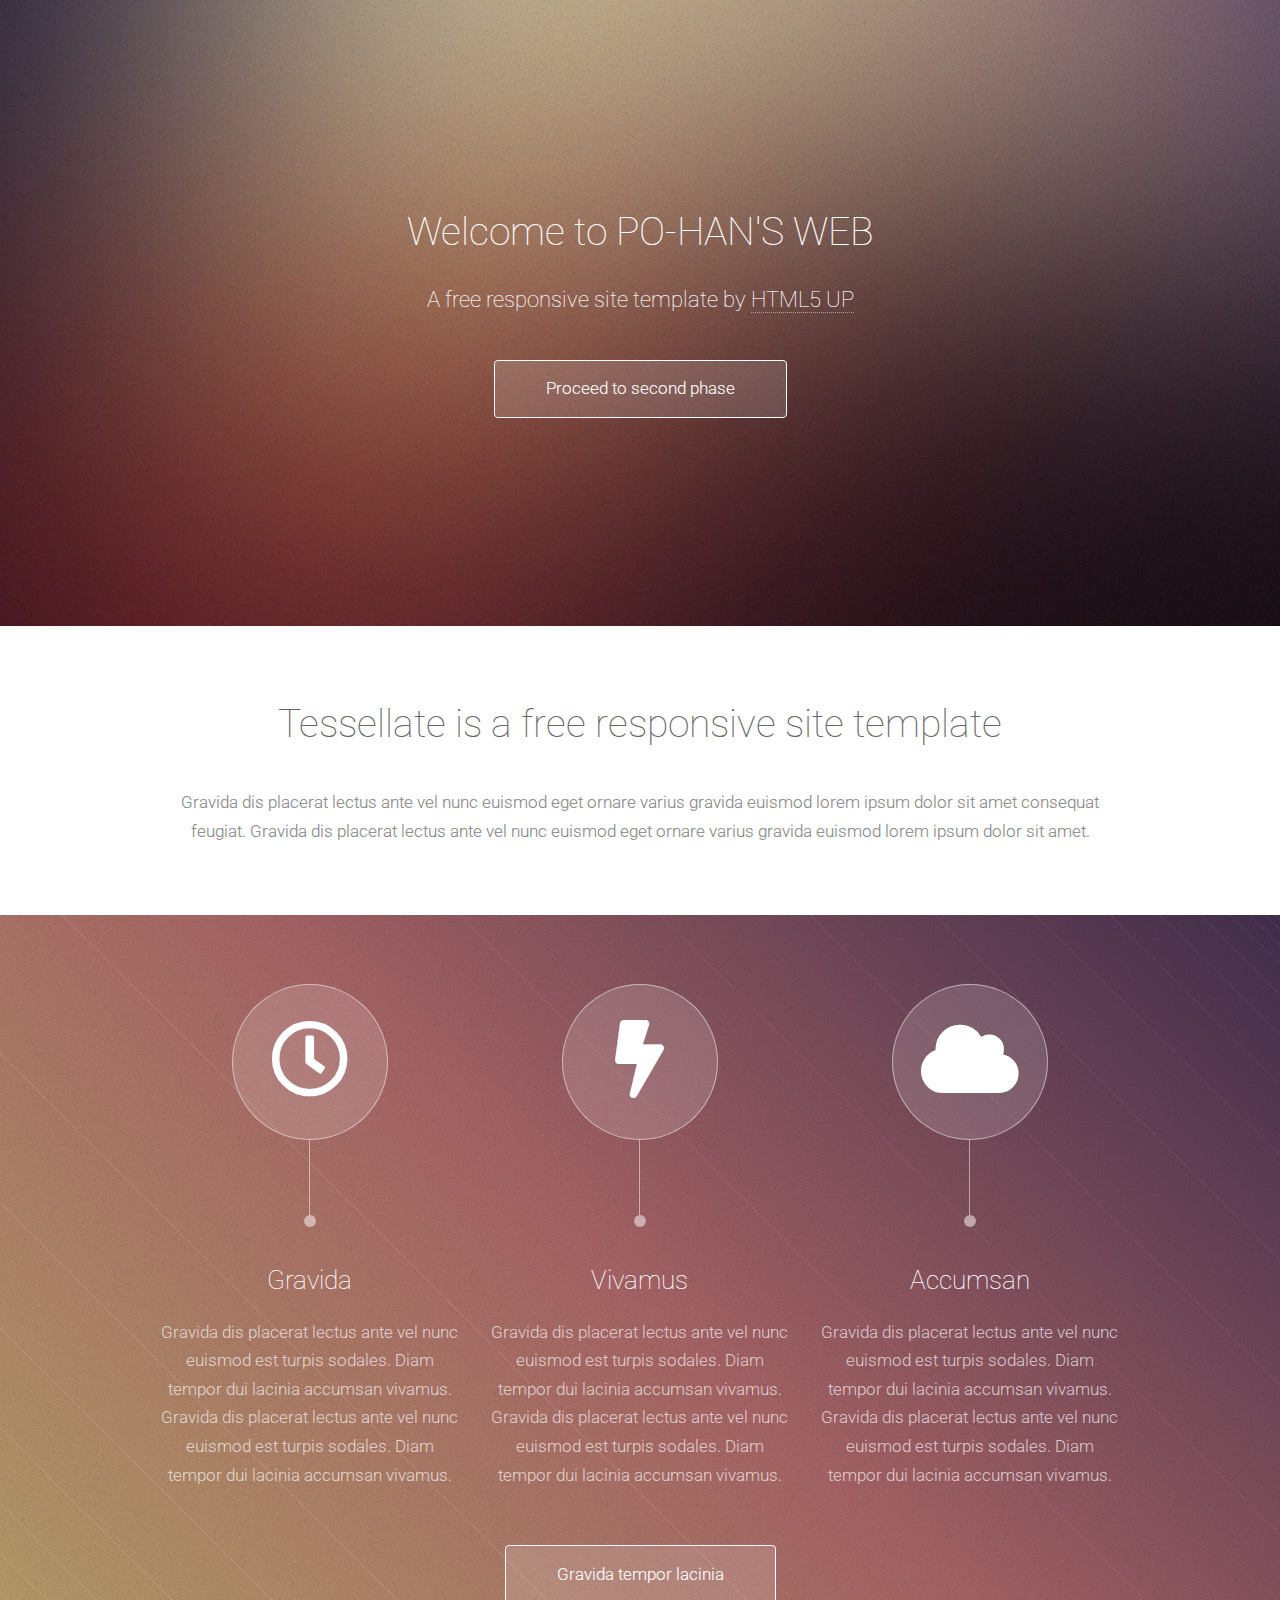
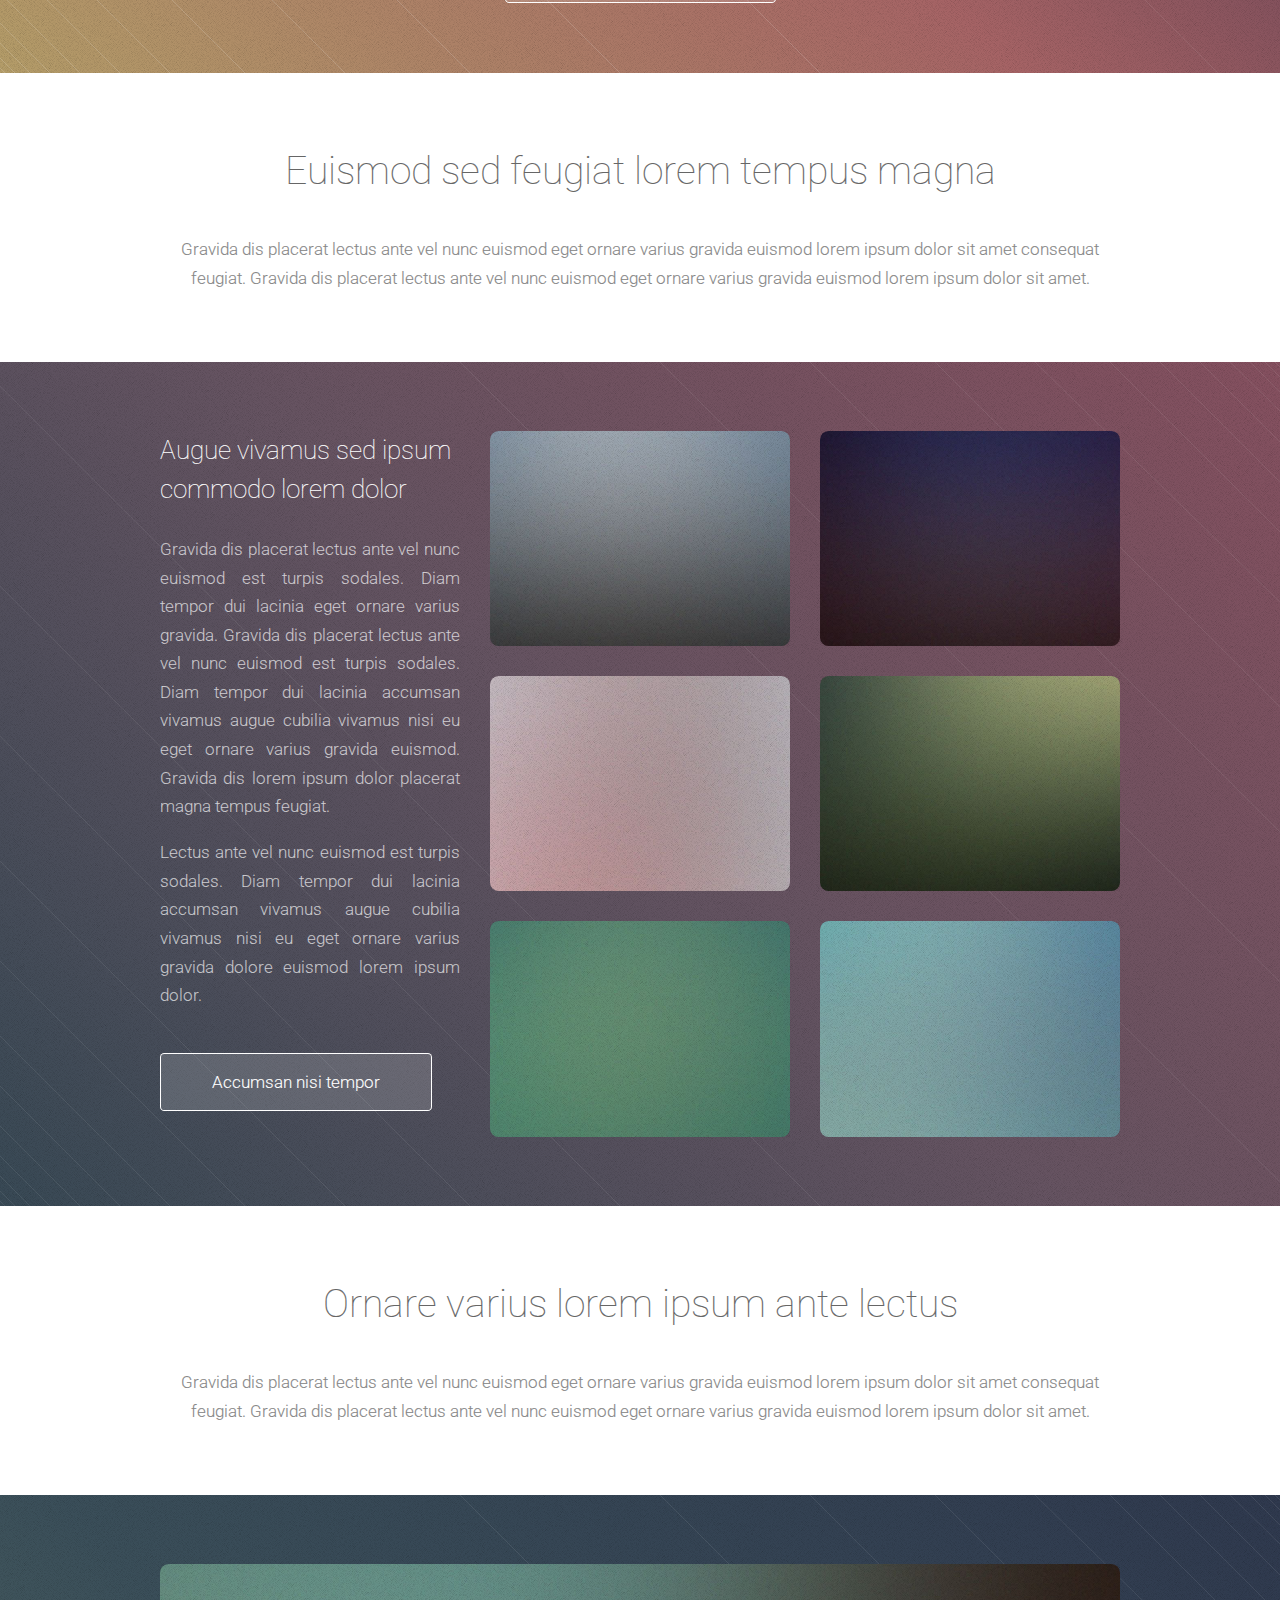
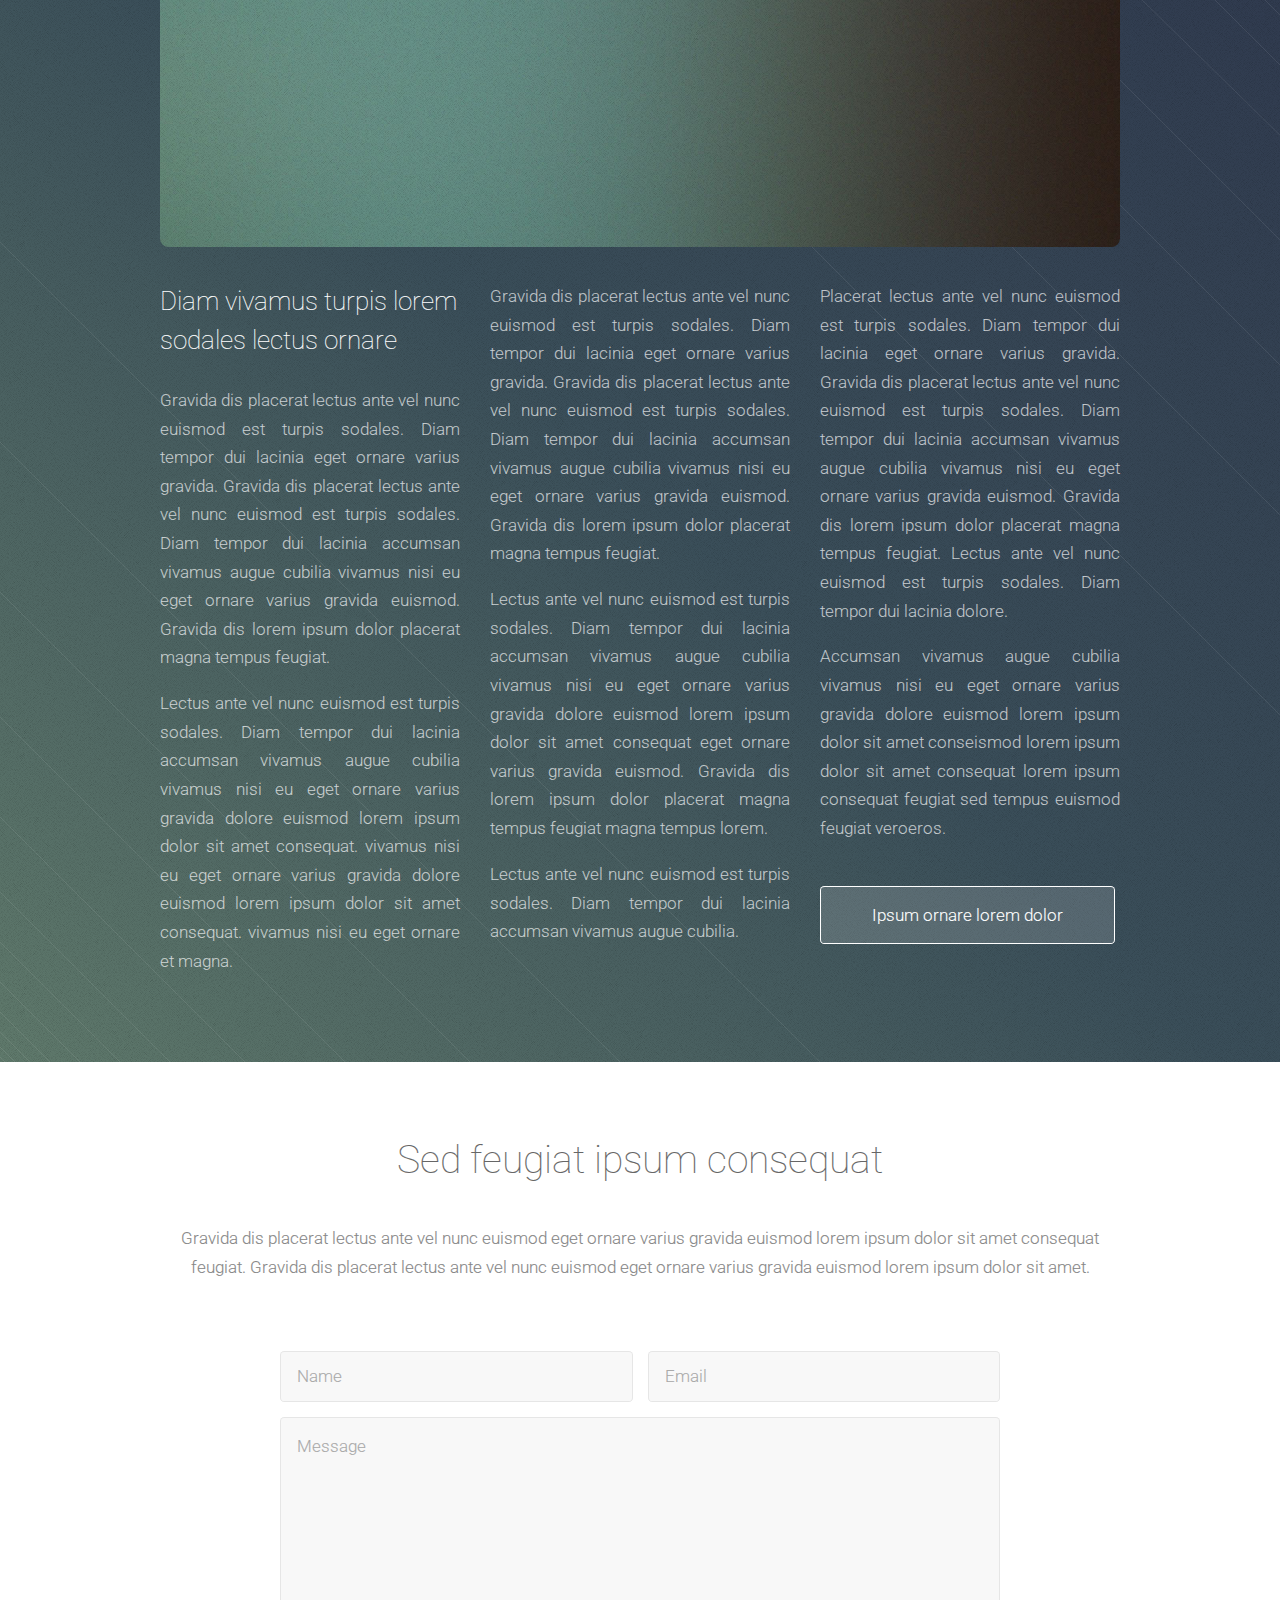
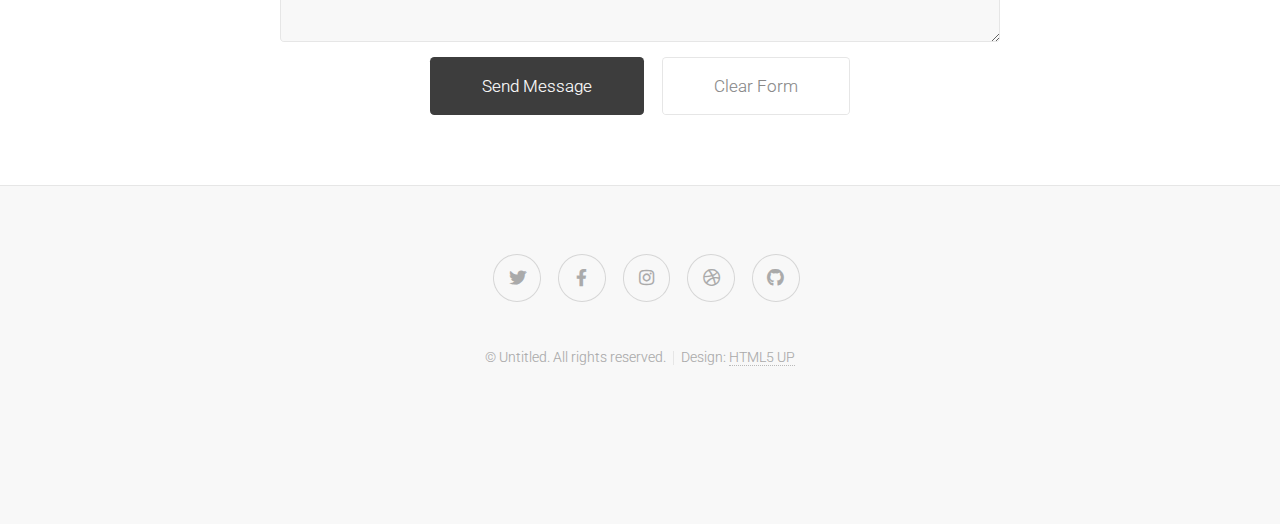
==== commit ca7c786a: "Update index.html" ====
--- a/index.html
+++ b/index.html
@@ -16,7 +16,7 @@
 		<!-- Header -->
 			<section id="header" class="dark">
 				<header>
-					<h1>Welcome to Tessellate</h1>
+					<h1>Welcome to PO-HAN'S WEB</h1>
 					<p>A free responsive site template by <a href="http://html5up.net">HTML5 UP</a></p>
 				</header>
 				<footer>
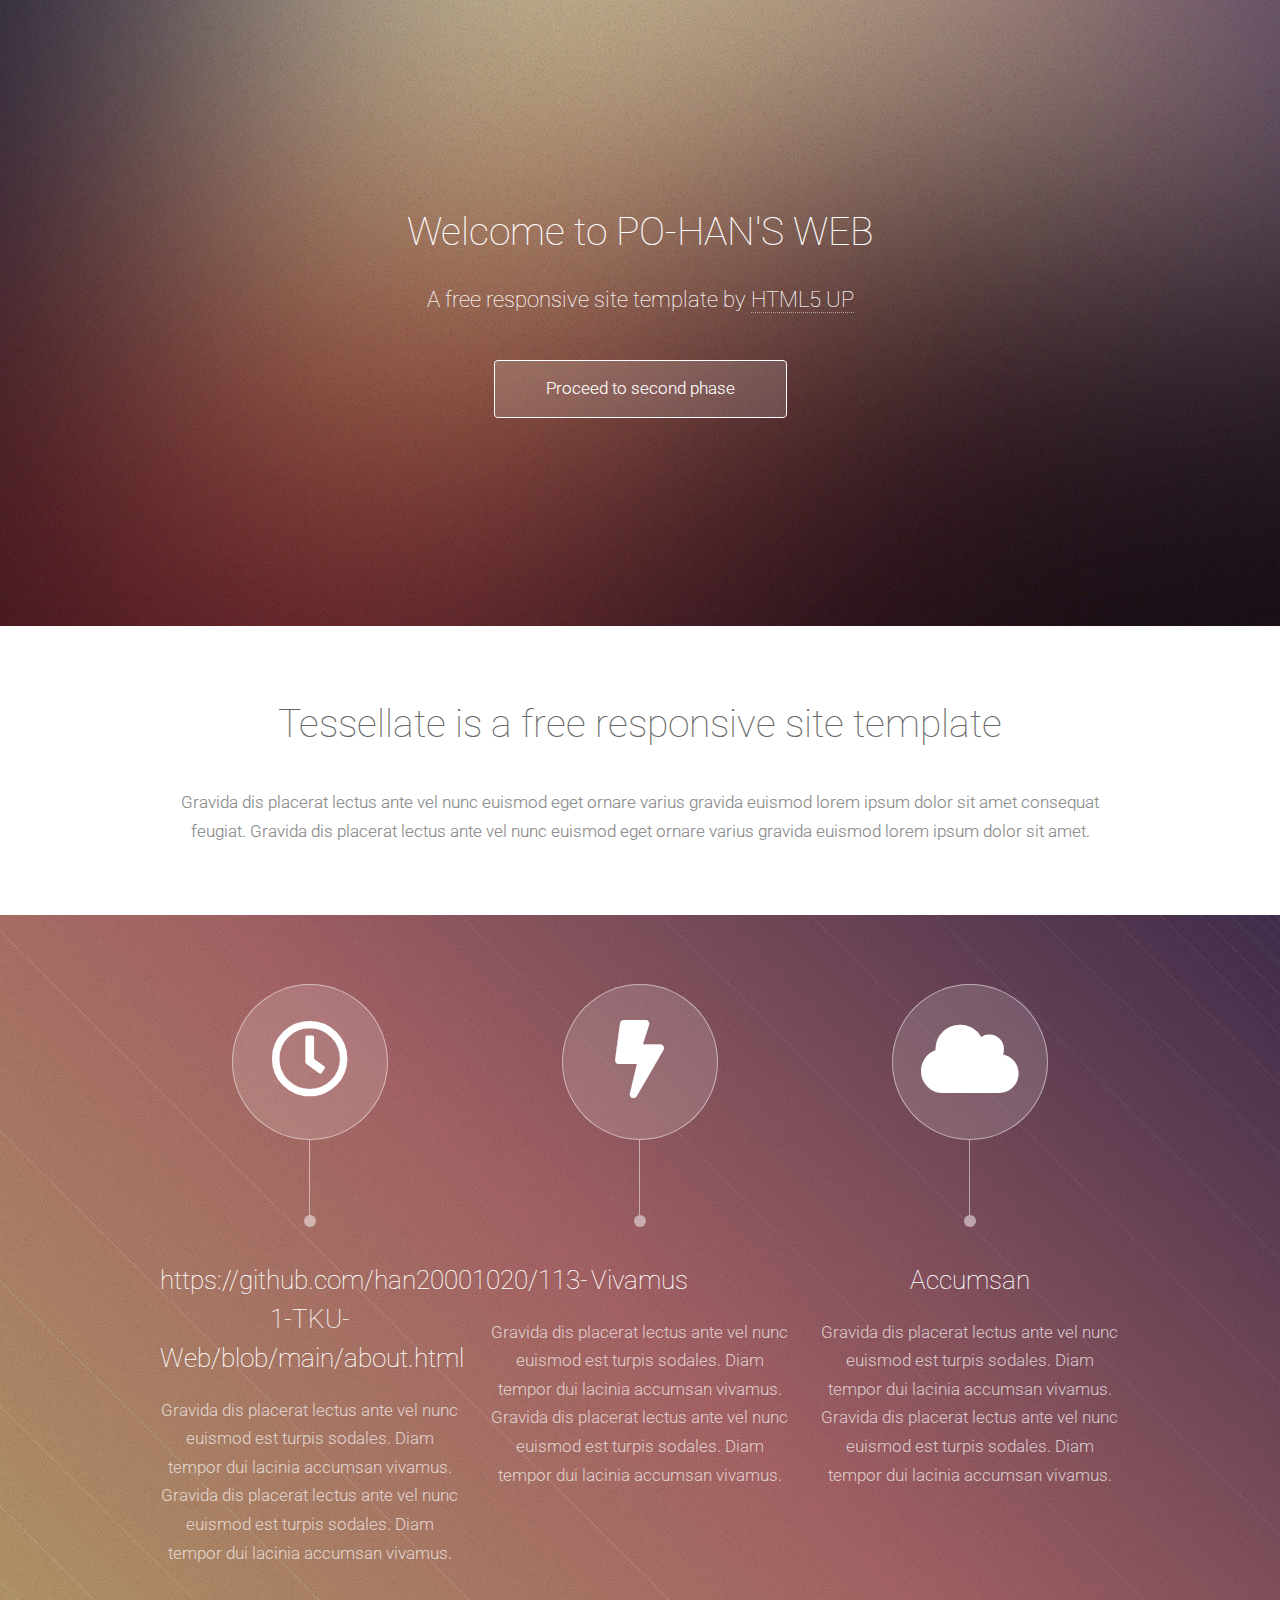
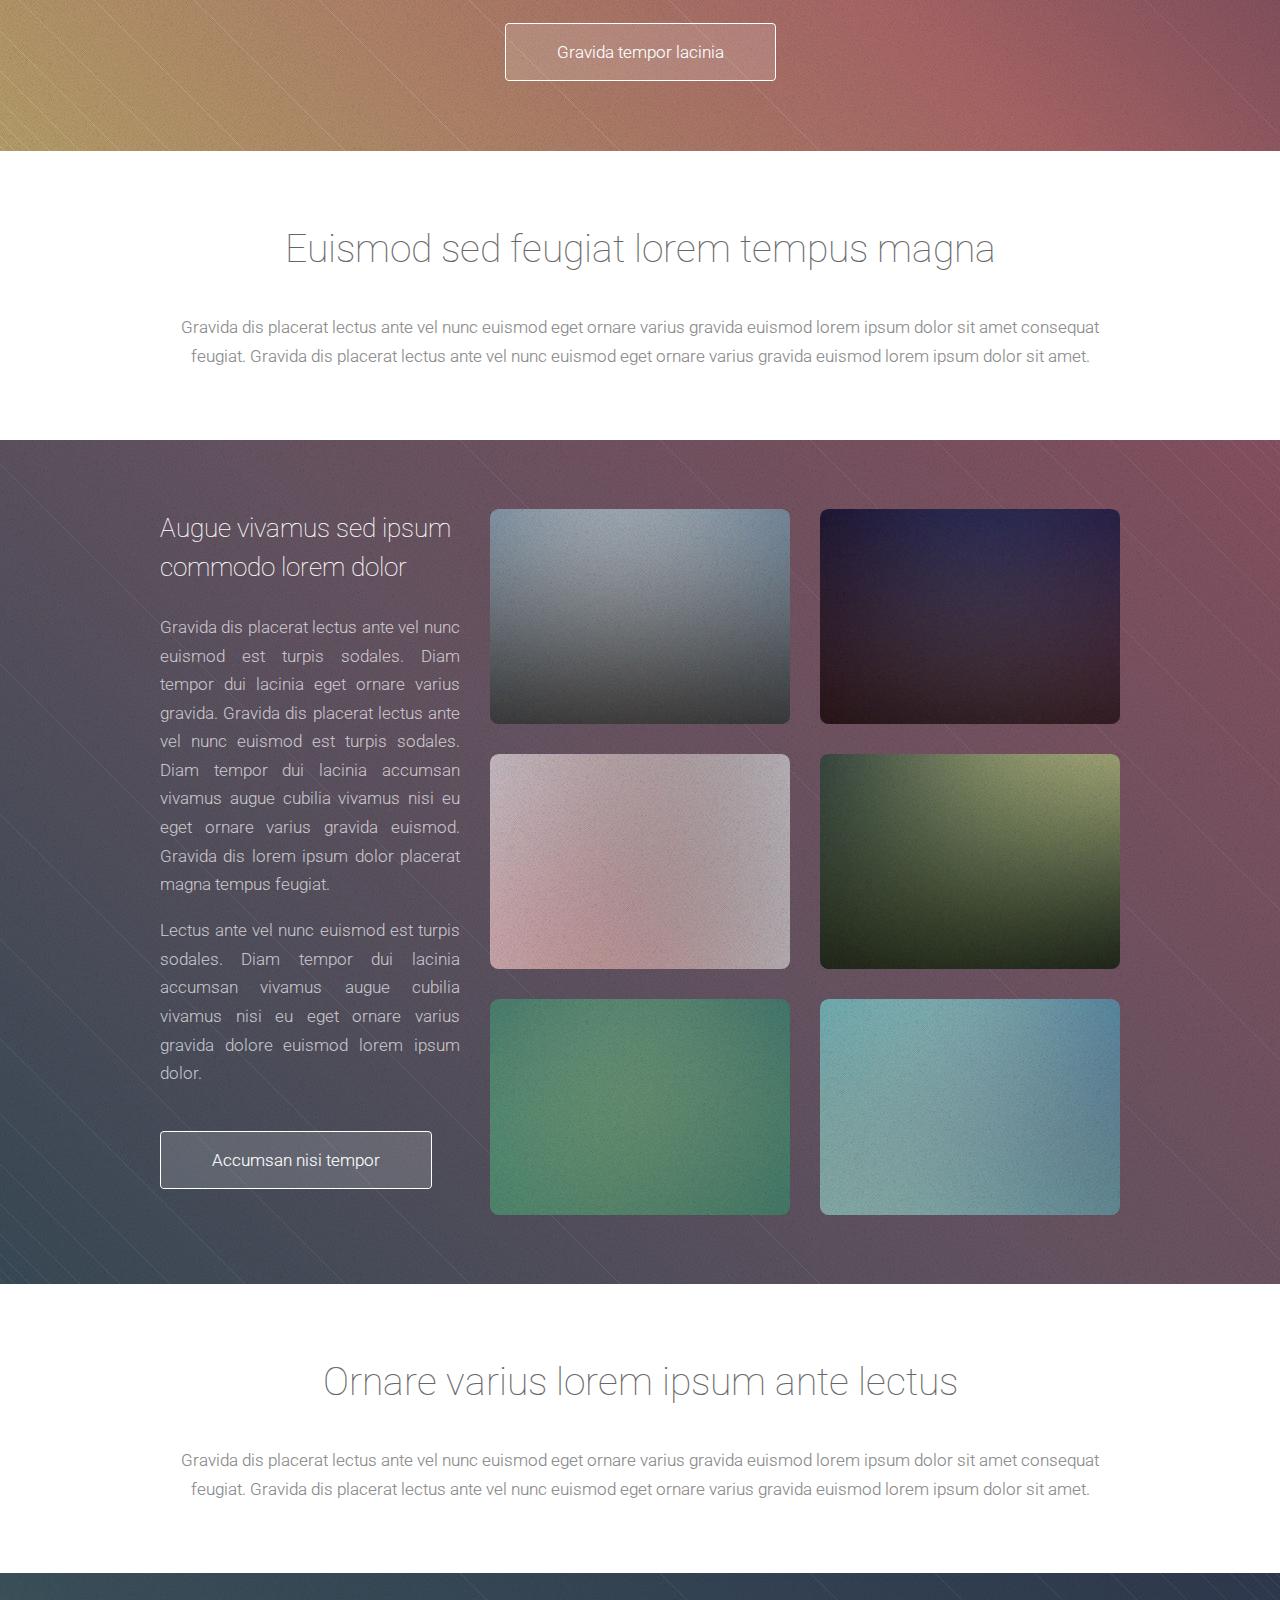
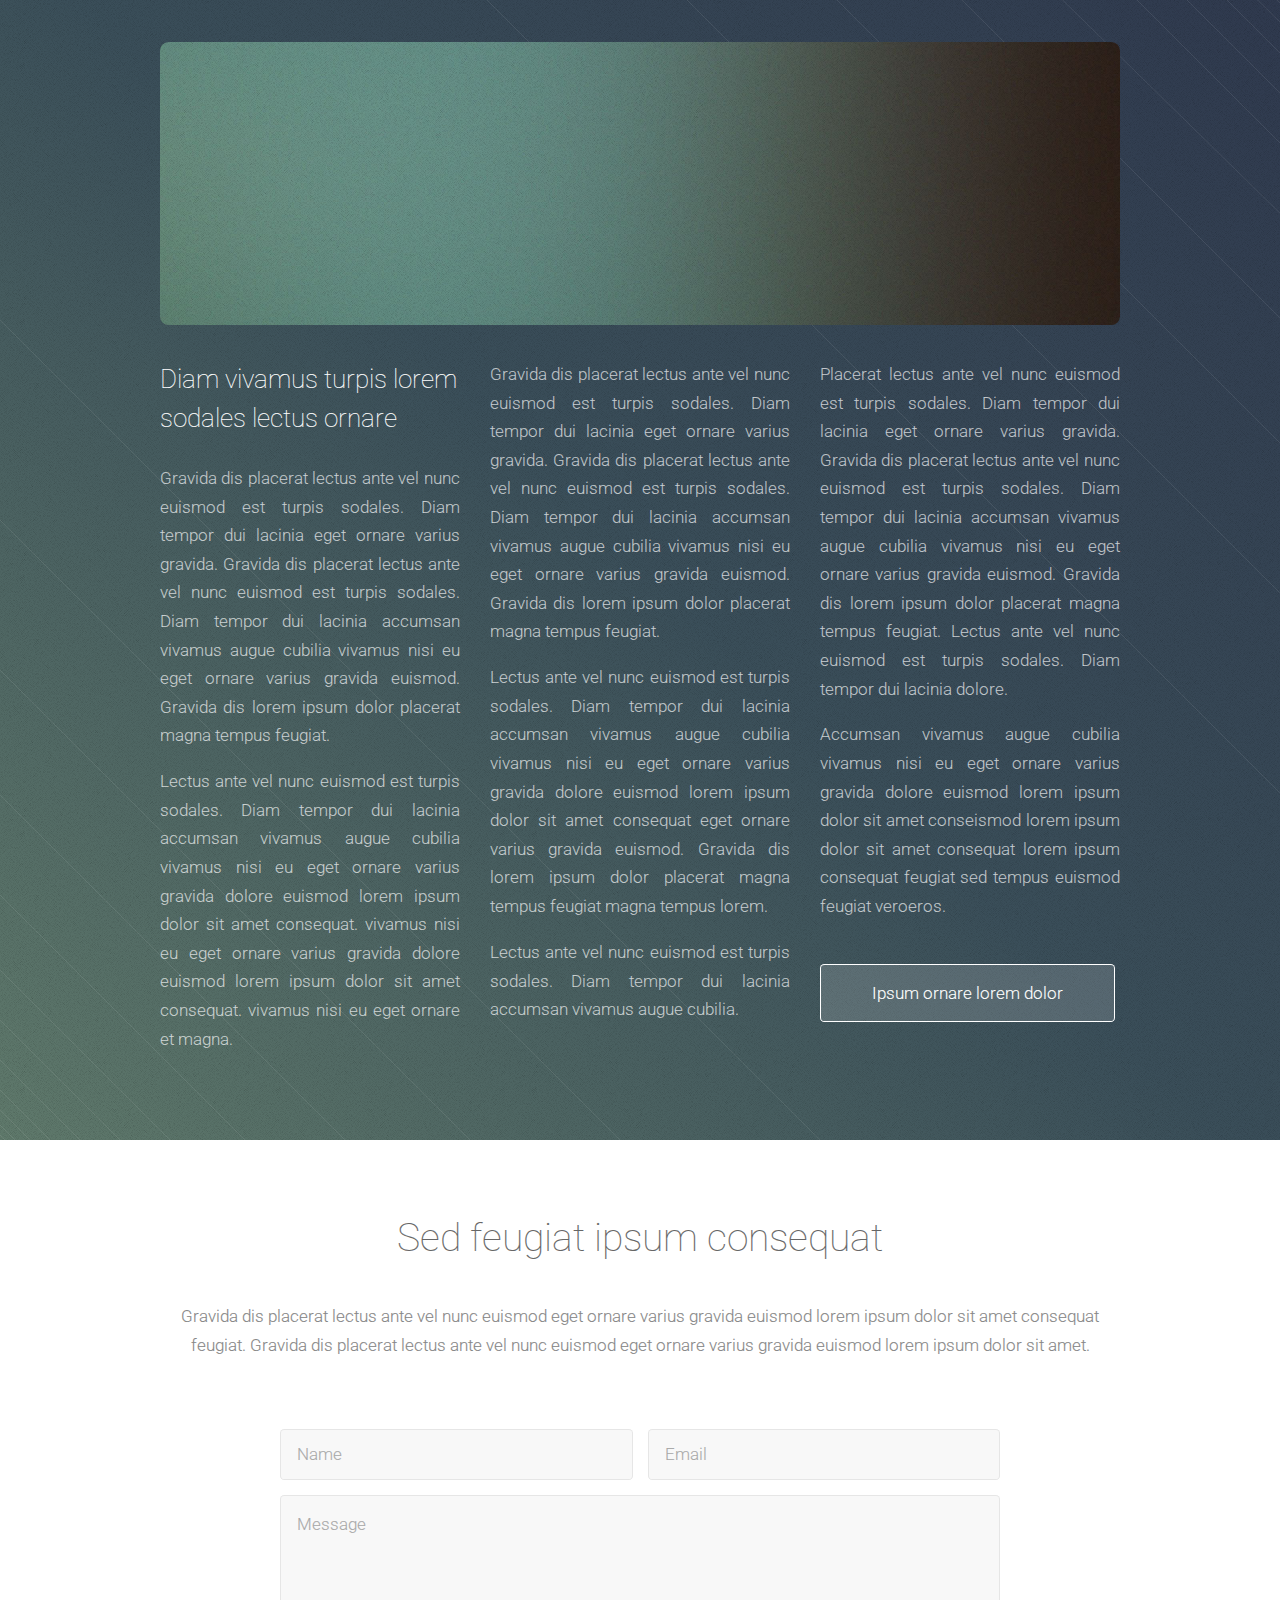
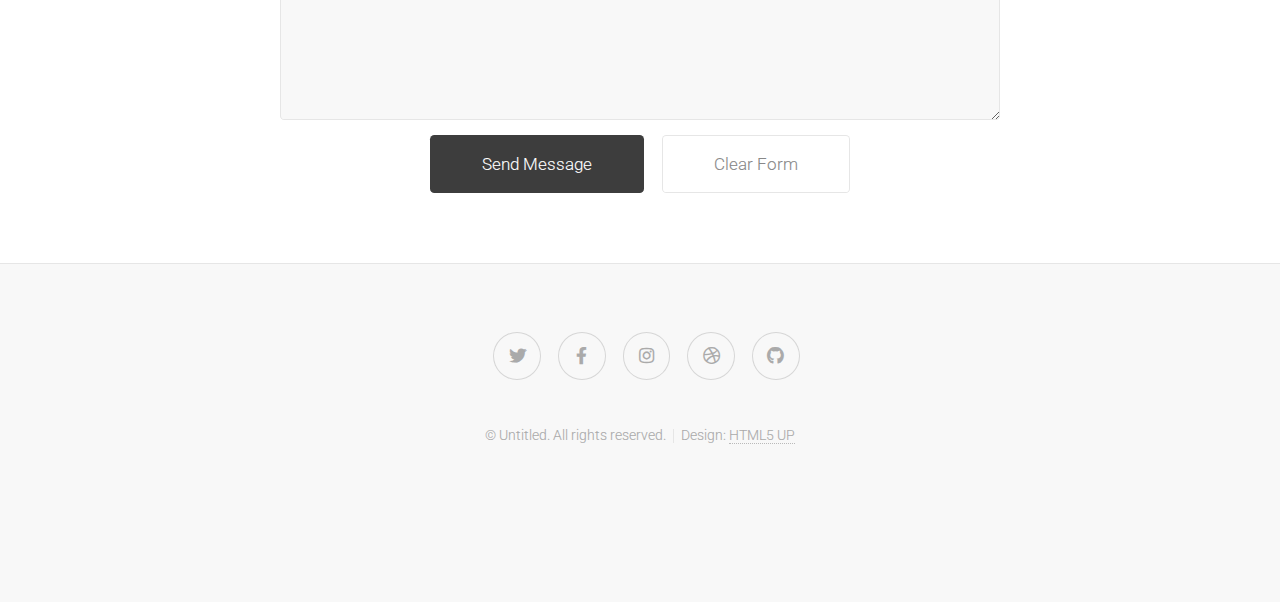
==== commit 48cbcfe1: "Update index.html" ====
--- a/index.html
+++ b/index.html
@@ -40,7 +40,7 @@
 								<section>
 									<span class="feature-icon"><span class="icon fa-clock"></span></span>
 									<header>
-										<h3>Gravida</h3>
+										<h3>https://github.com/han20001020/113-1-TKU-Web/blob/main/about.html</h3>
 									</header>
 									<p>Gravida dis placerat lectus ante vel nunc euismod est turpis sodales.
 									Diam tempor dui lacinia accumsan vivamus. Gravida dis placerat lectus
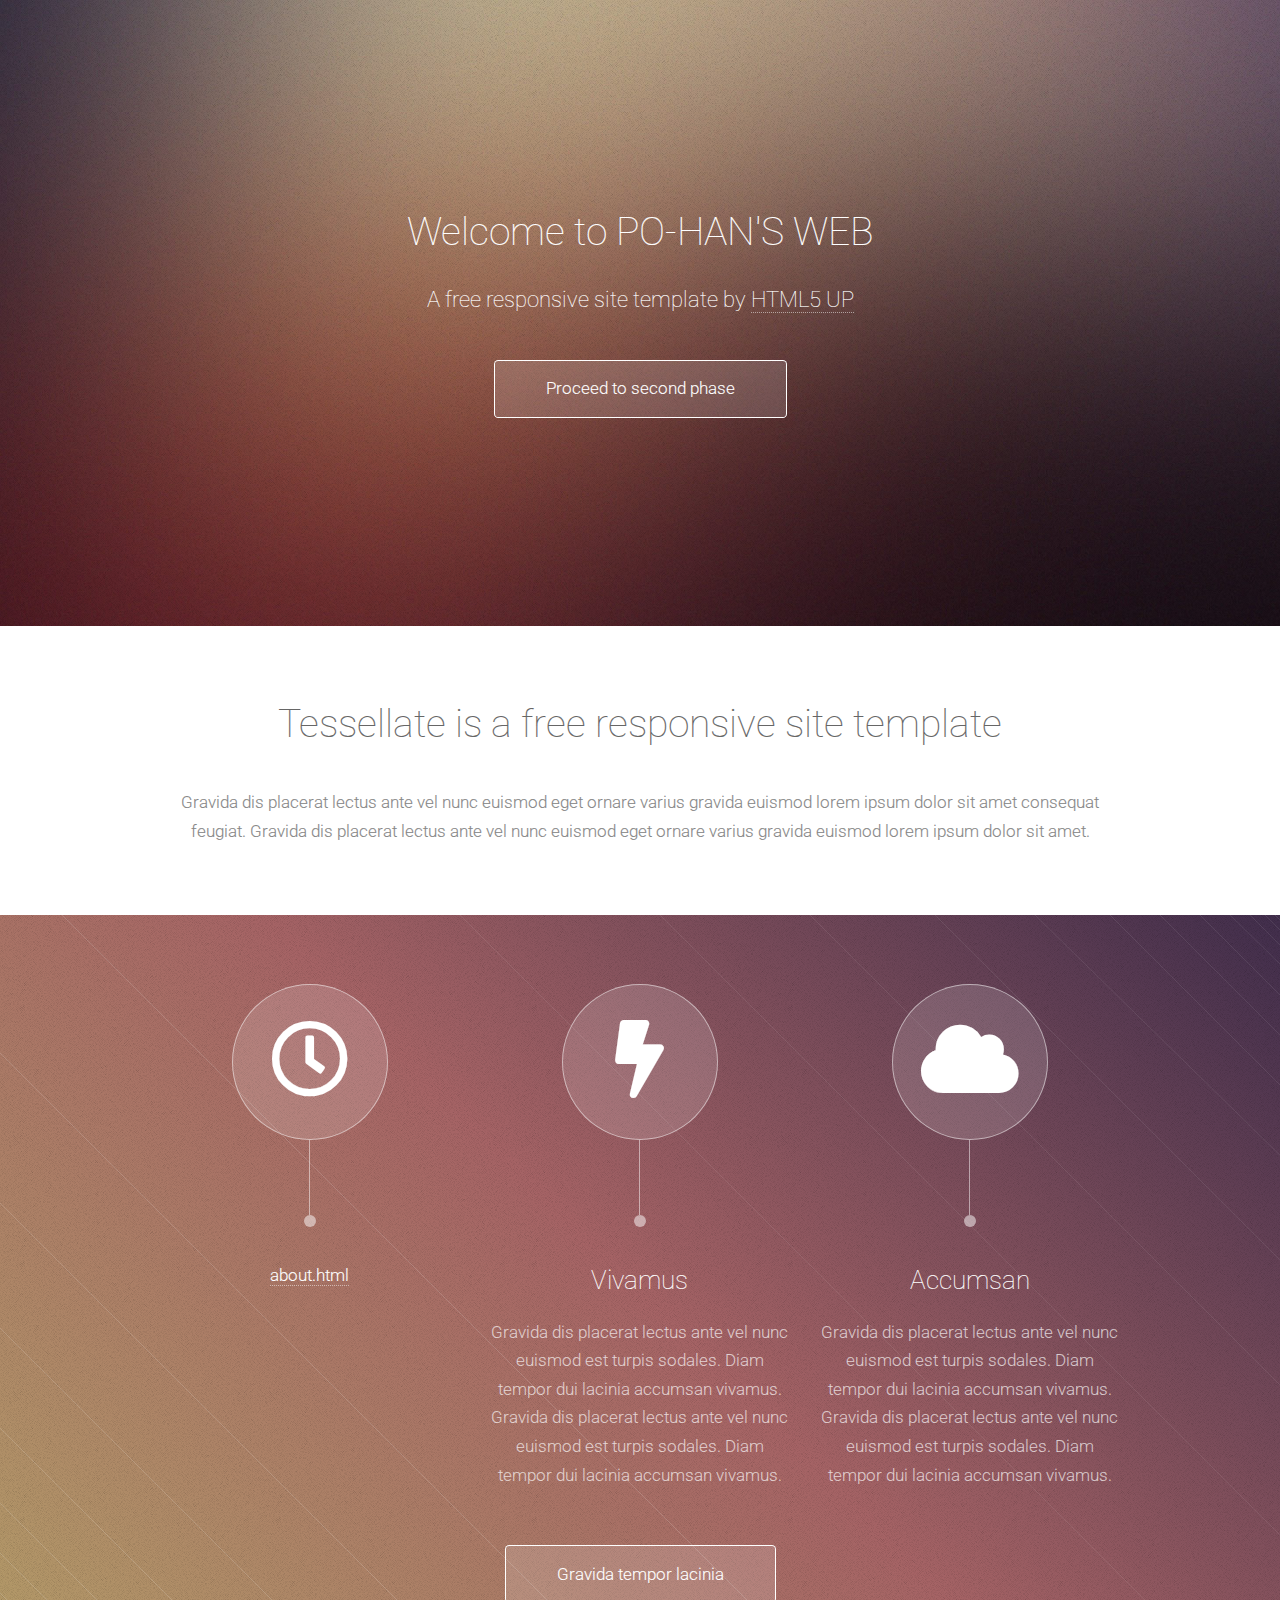
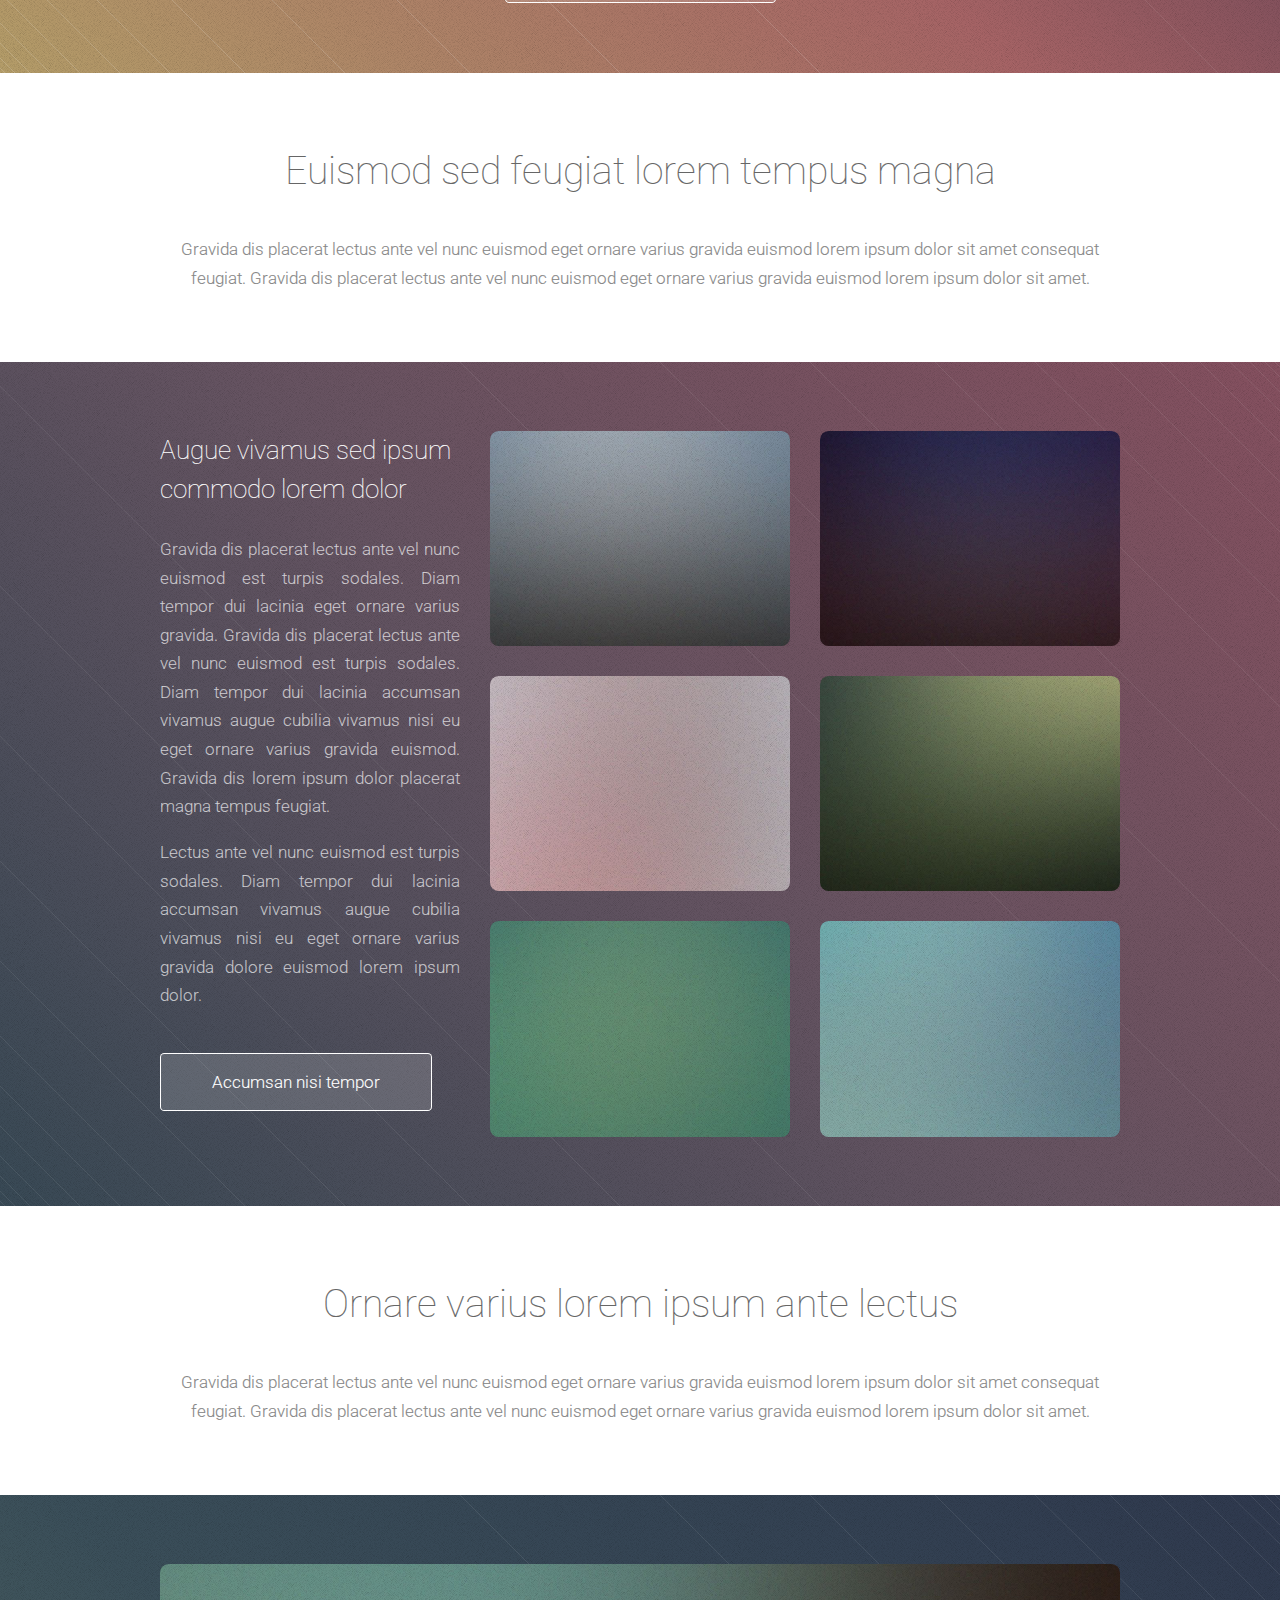
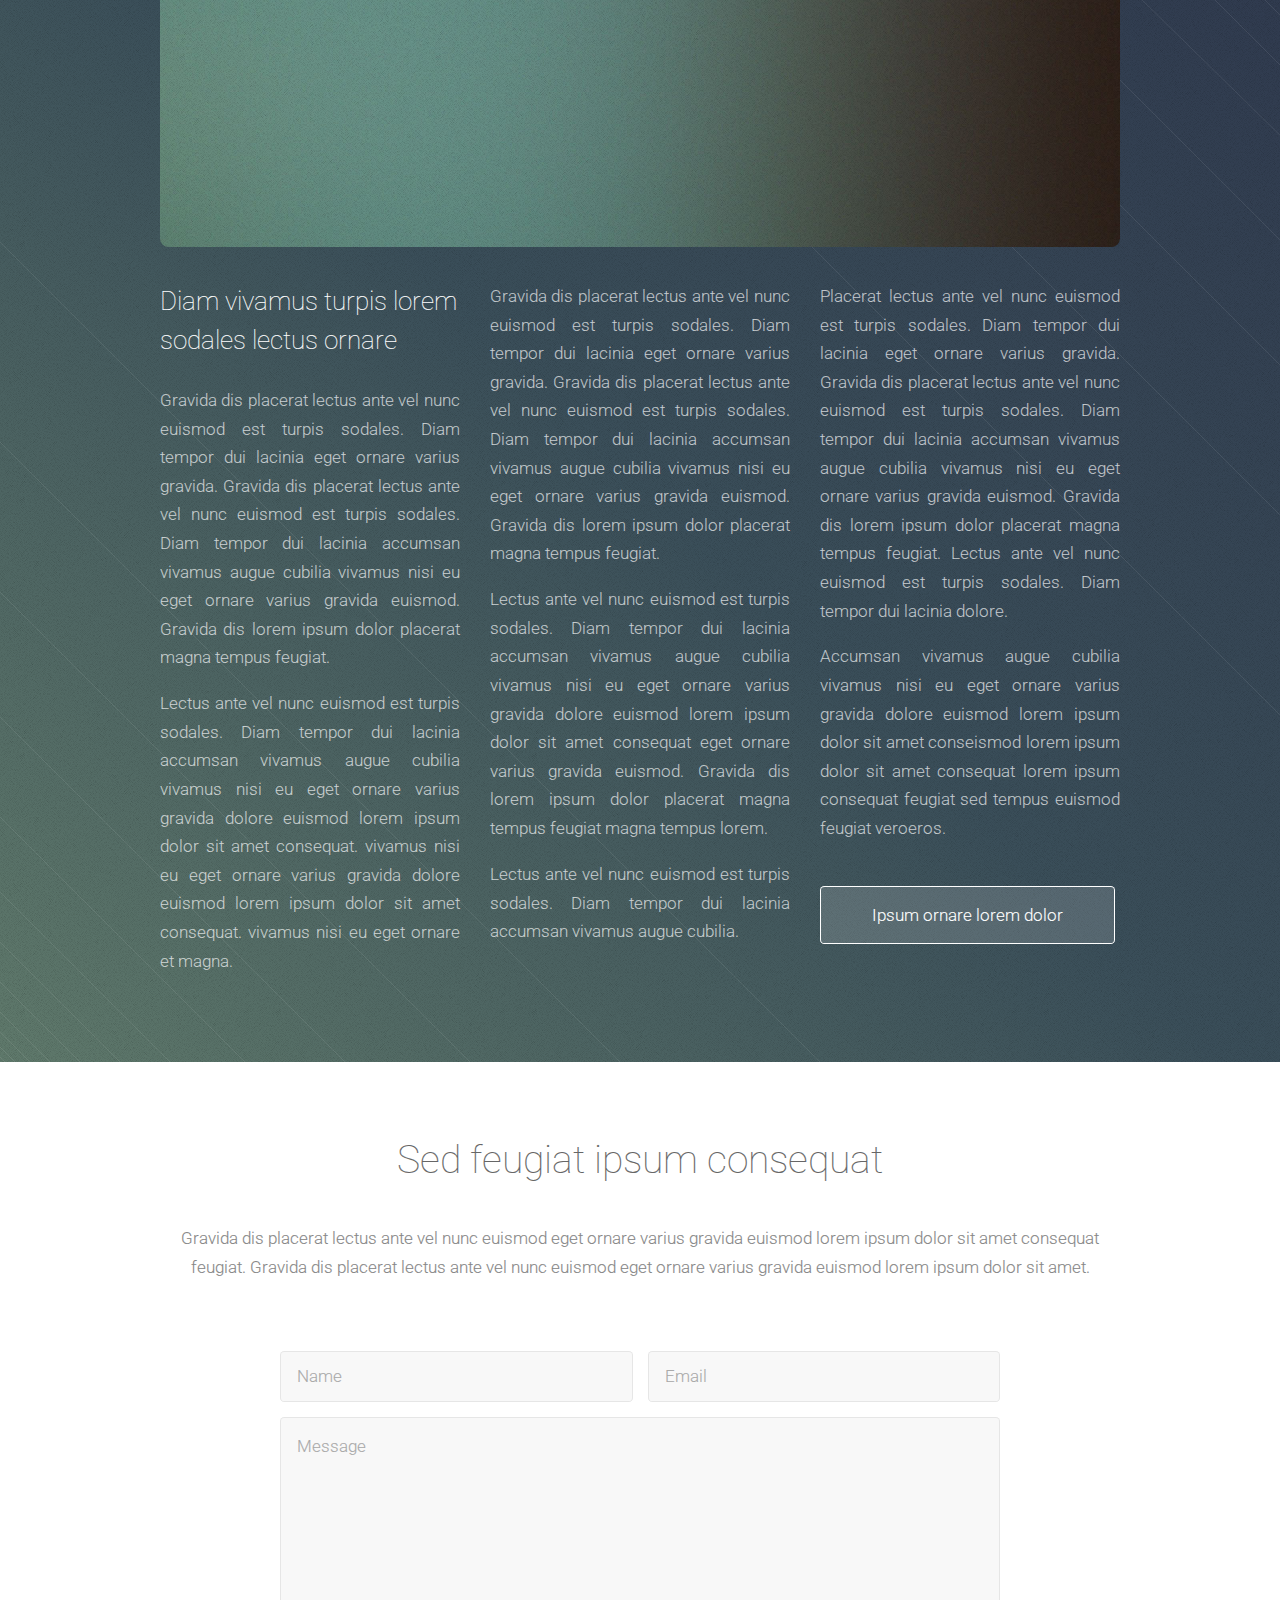
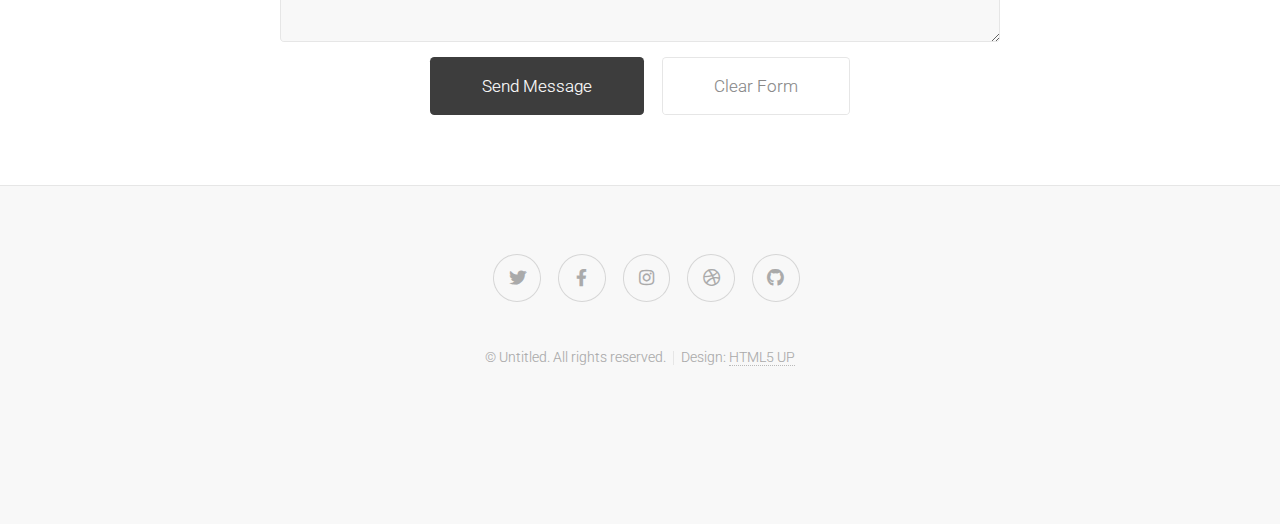
==== commit 07b3258e: "Update index.html" ====
--- a/index.html
+++ b/index.html
@@ -40,12 +40,10 @@
 								<section>
 									<span class="feature-icon"><span class="icon fa-clock"></span></span>
 									<header>
-										<h3>https://github.com/han20001020/113-1-TKU-Web/blob/main/about.html</h3>
-									</header>
-									<p>Gravida dis placerat lectus ante vel nunc euismod est turpis sodales.
-									Diam tempor dui lacinia accumsan vivamus. Gravida dis placerat lectus
-									ante vel nunc euismod est turpis sodales. Diam tempor dui lacinia
-									accumsan vivamus.</p>
+										<a href="https://han20001020.github.io/113-1-TKU-Web/">about.html</a>
+
+									
+
 								</section>
 							</div>
 							<div class="col-4 col-12-narrow">
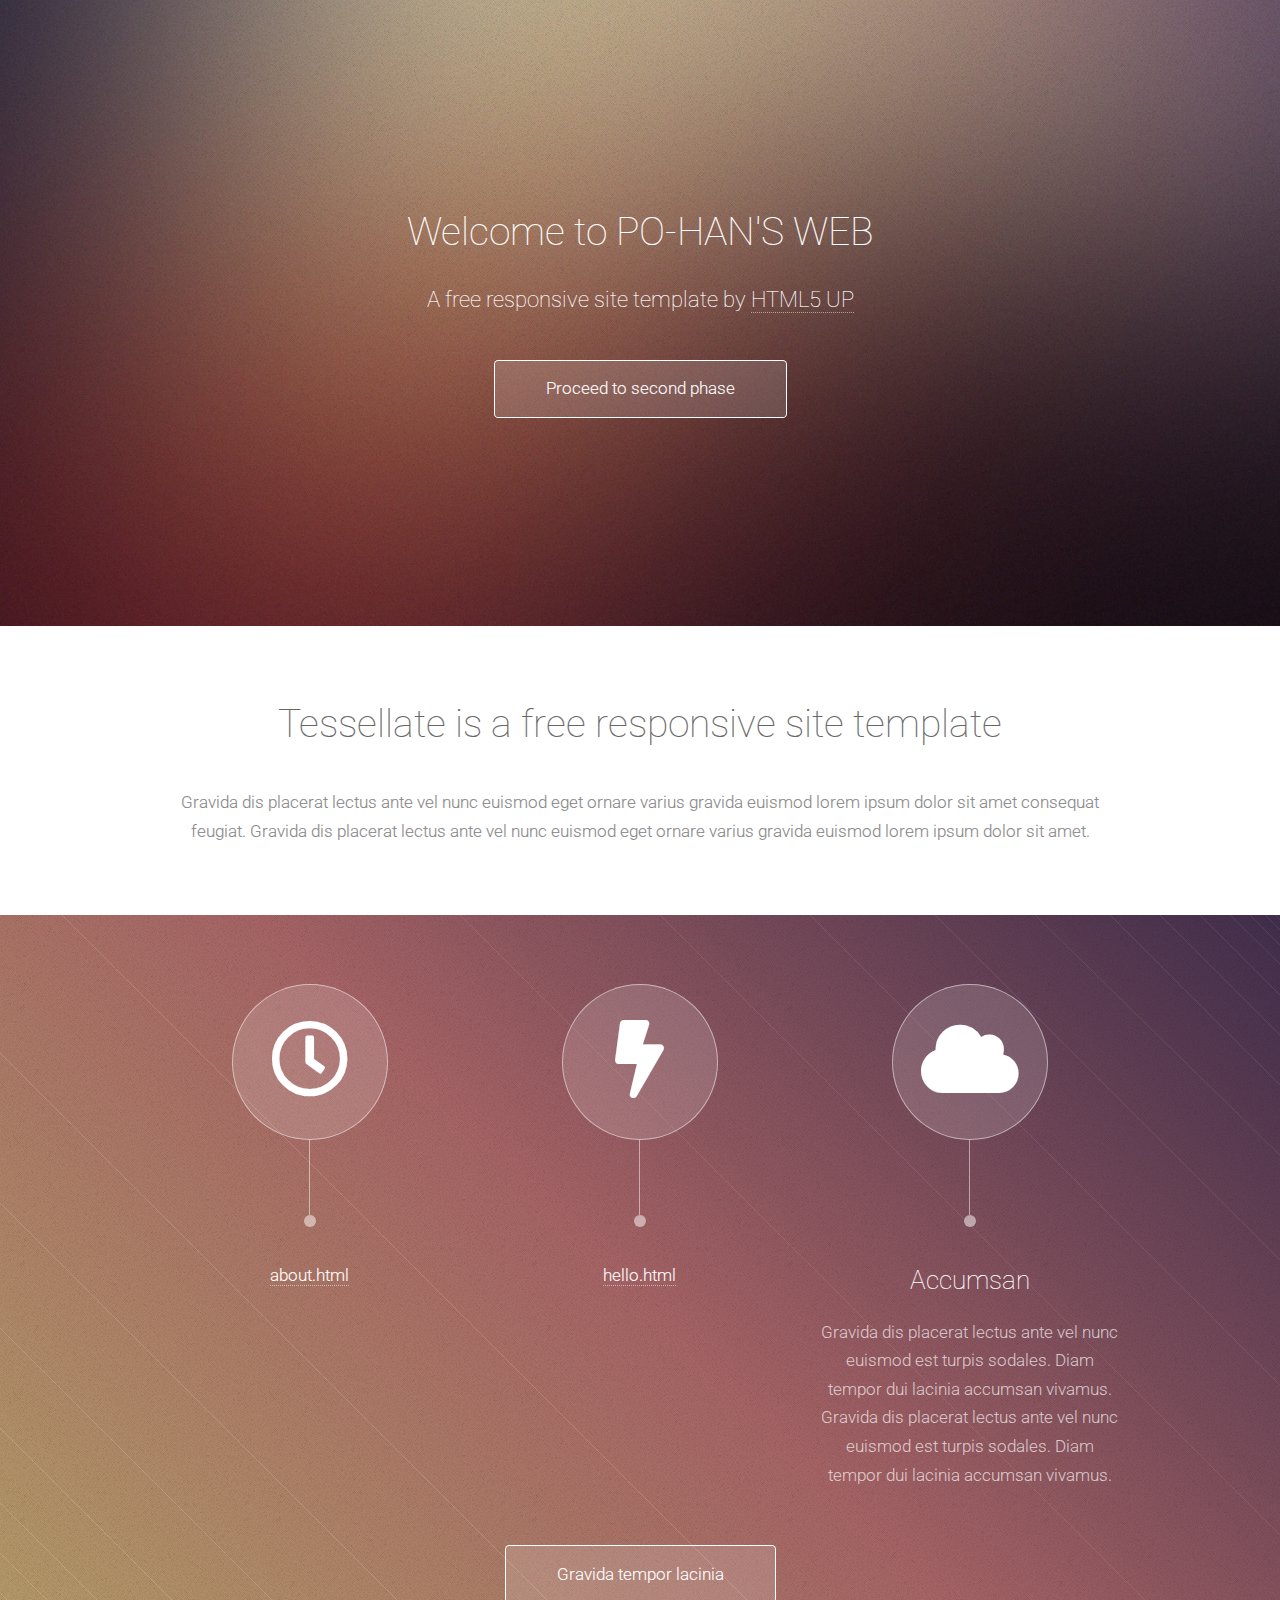
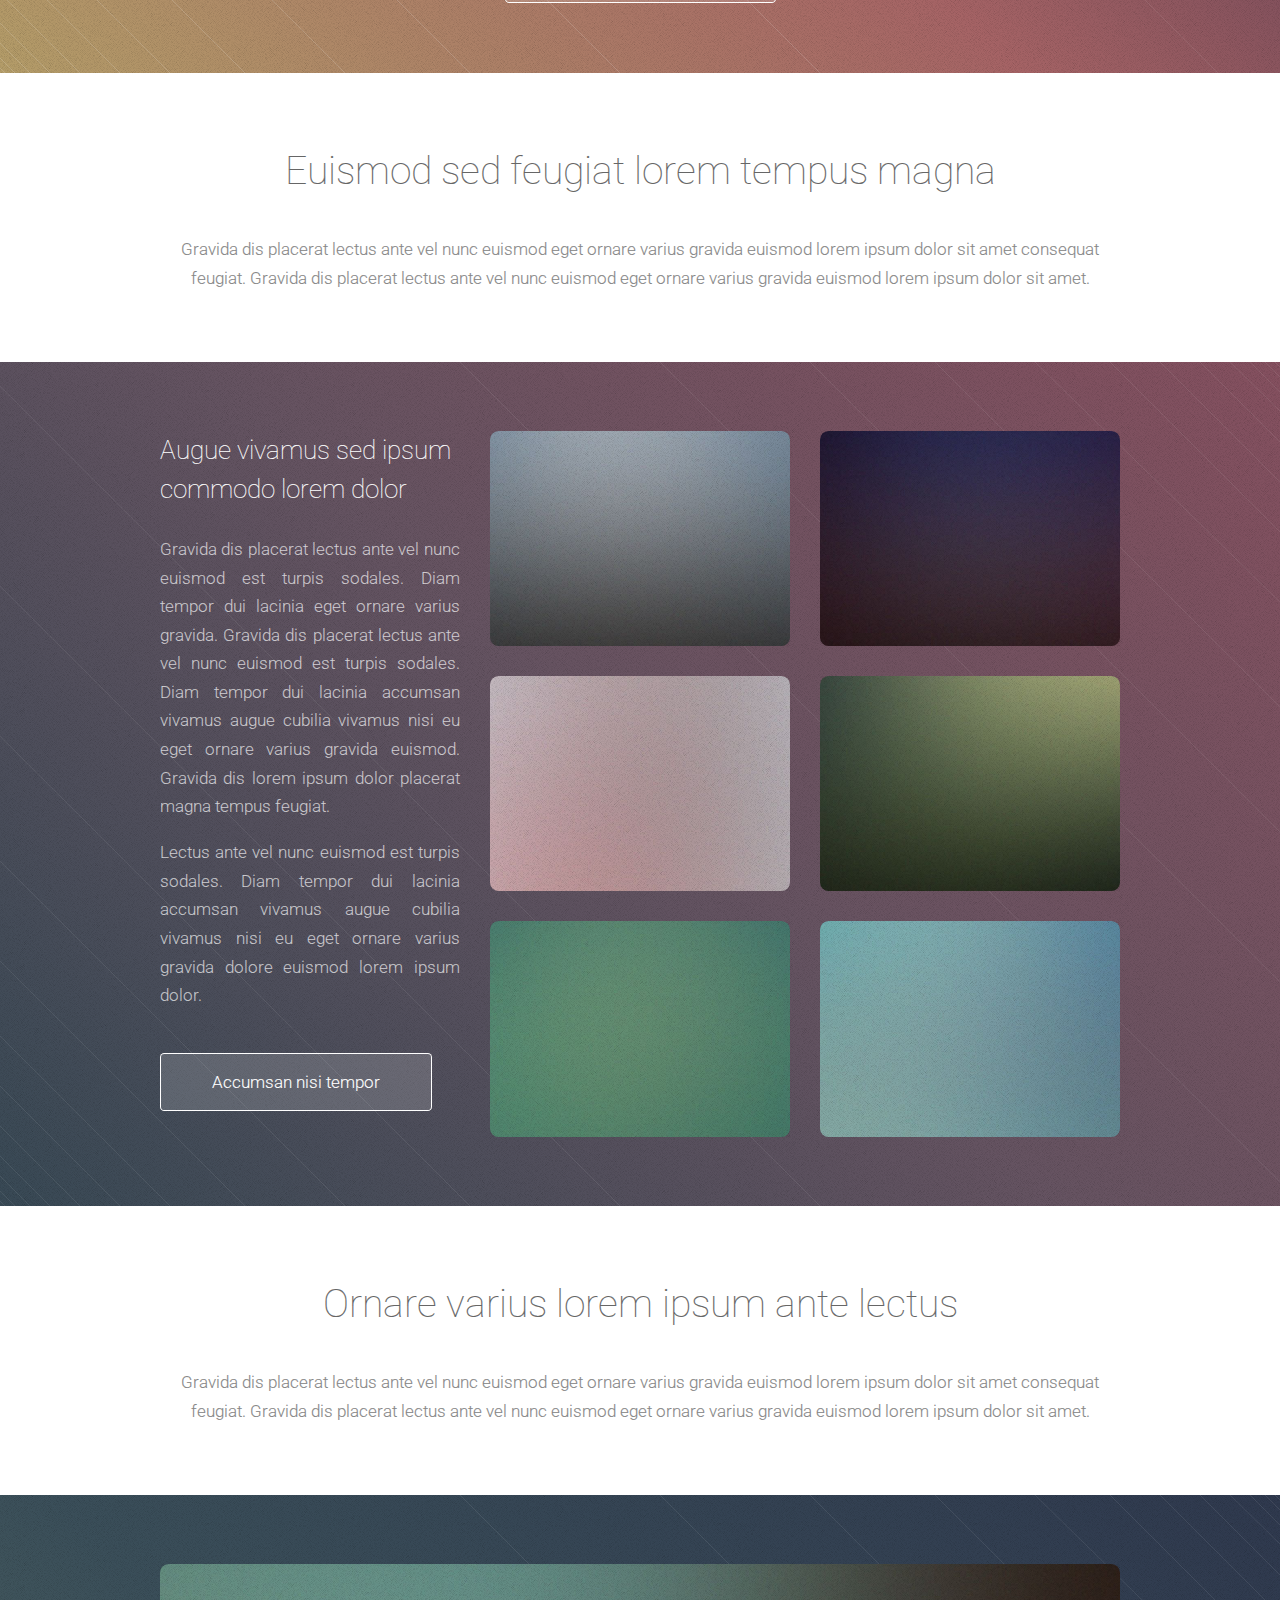
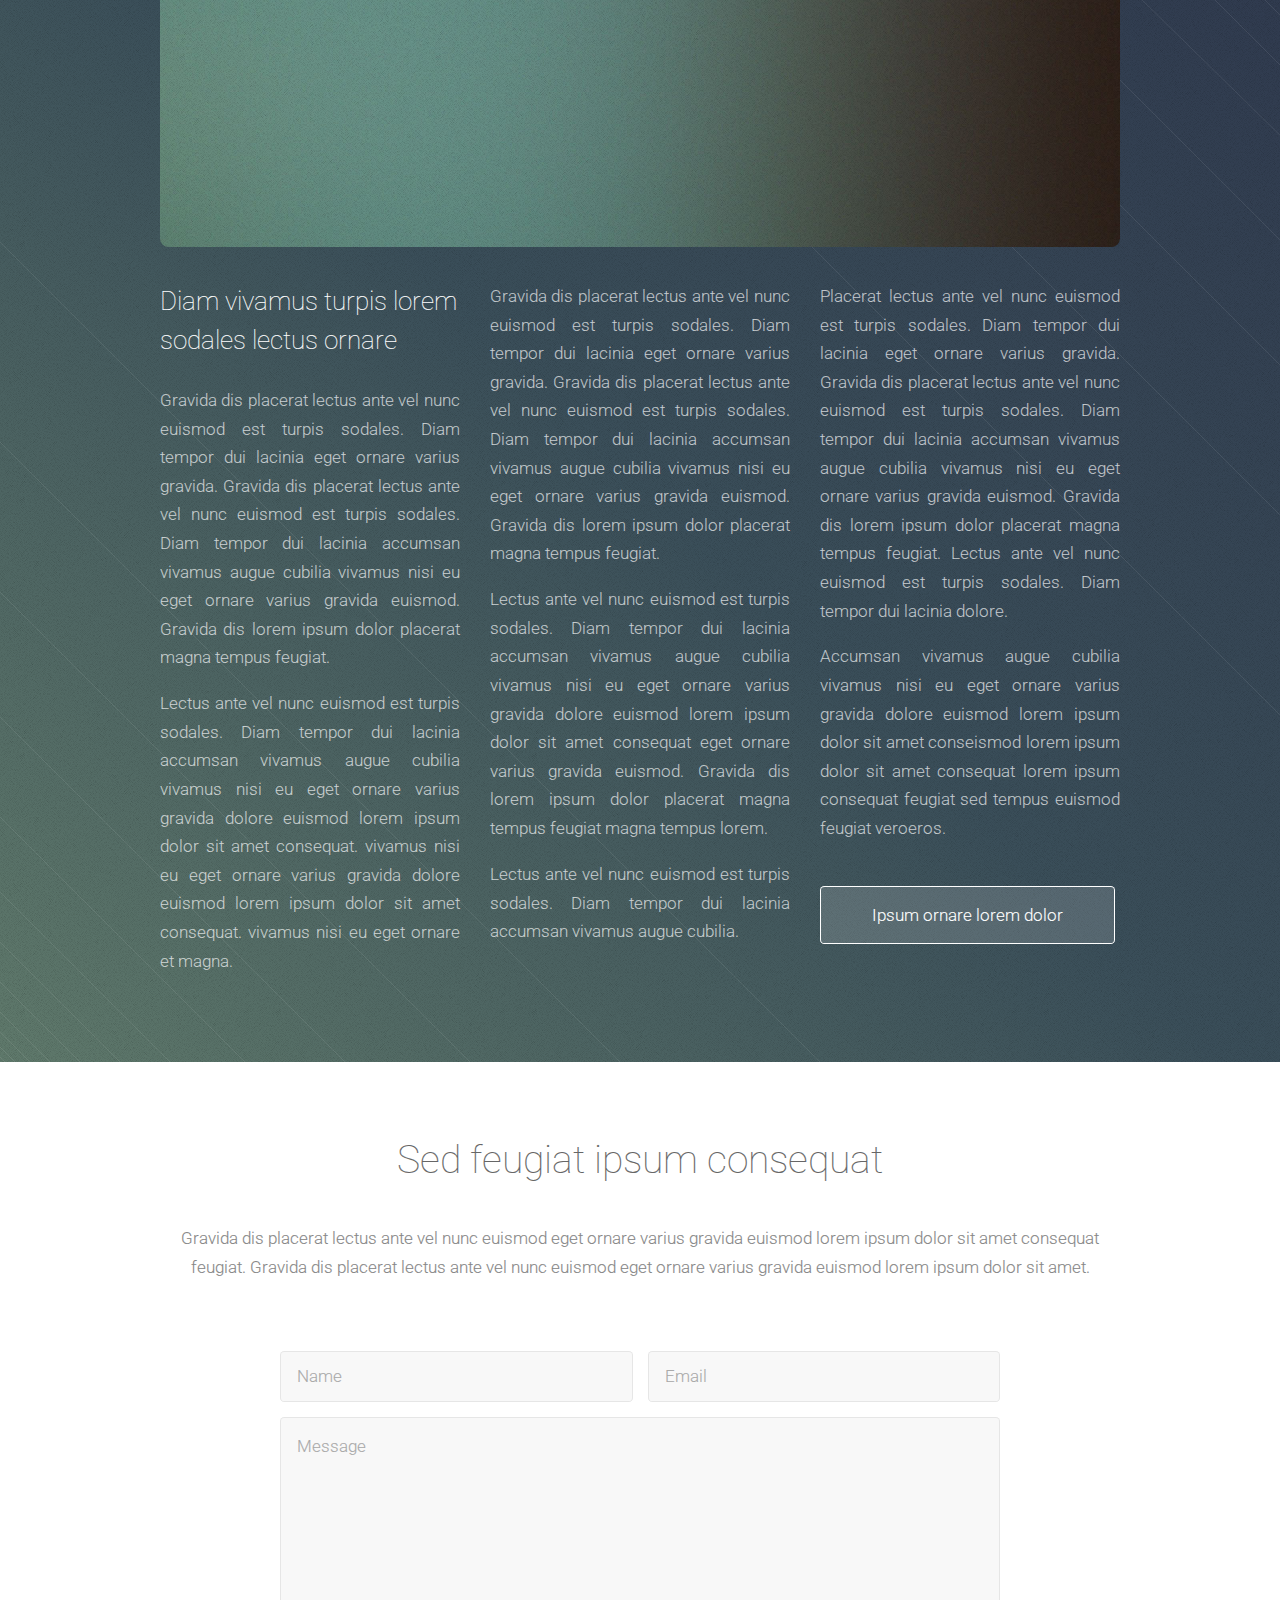
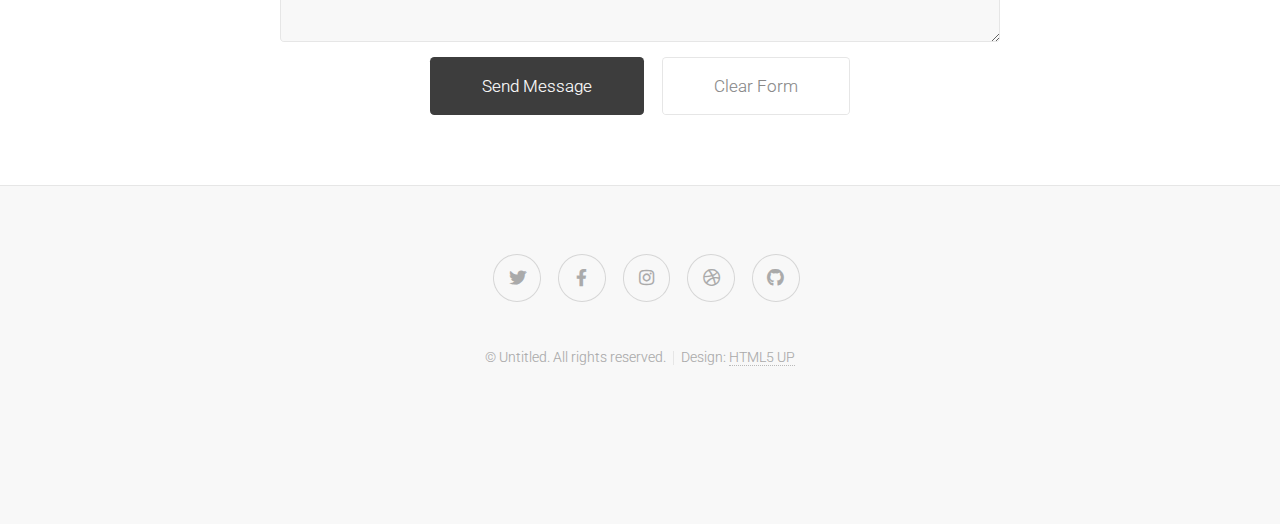
==== commit bc3179bb: "Update index.html" ====
--- a/index.html
+++ b/index.html
@@ -40,7 +40,7 @@
 								<section>
 									<span class="feature-icon"><span class="icon fa-clock"></span></span>
 									<header>
-										<a href="https://han20001020.github.io/113-1-TKU-Web/">about.html</a>
+										<a href="https://github.com/han20001020/113-1-TKU-Web/blob/main/about.html">about.html</a>
 
 									
 
@@ -50,12 +50,8 @@
 								<section>
 									<span class="feature-icon"><span class="icon solid fa-bolt"></span></span>
 									<header>
-										<h3>Vivamus</h3>
-									</header>
-									<p>Gravida dis placerat lectus ante vel nunc euismod est turpis sodales.
-									Diam tempor dui lacinia accumsan vivamus. Gravida dis placerat lectus
-									ante vel nunc euismod est turpis sodales. Diam tempor dui lacinia
-									accumsan vivamus.</p>
+										<a href="https://github.com/han20001020/113-1-TKU-Web/blob/main/hello.html">hello.html</a>
+
 								</section>
 							</div>
 							<div class="col-4 col-12-narrow">
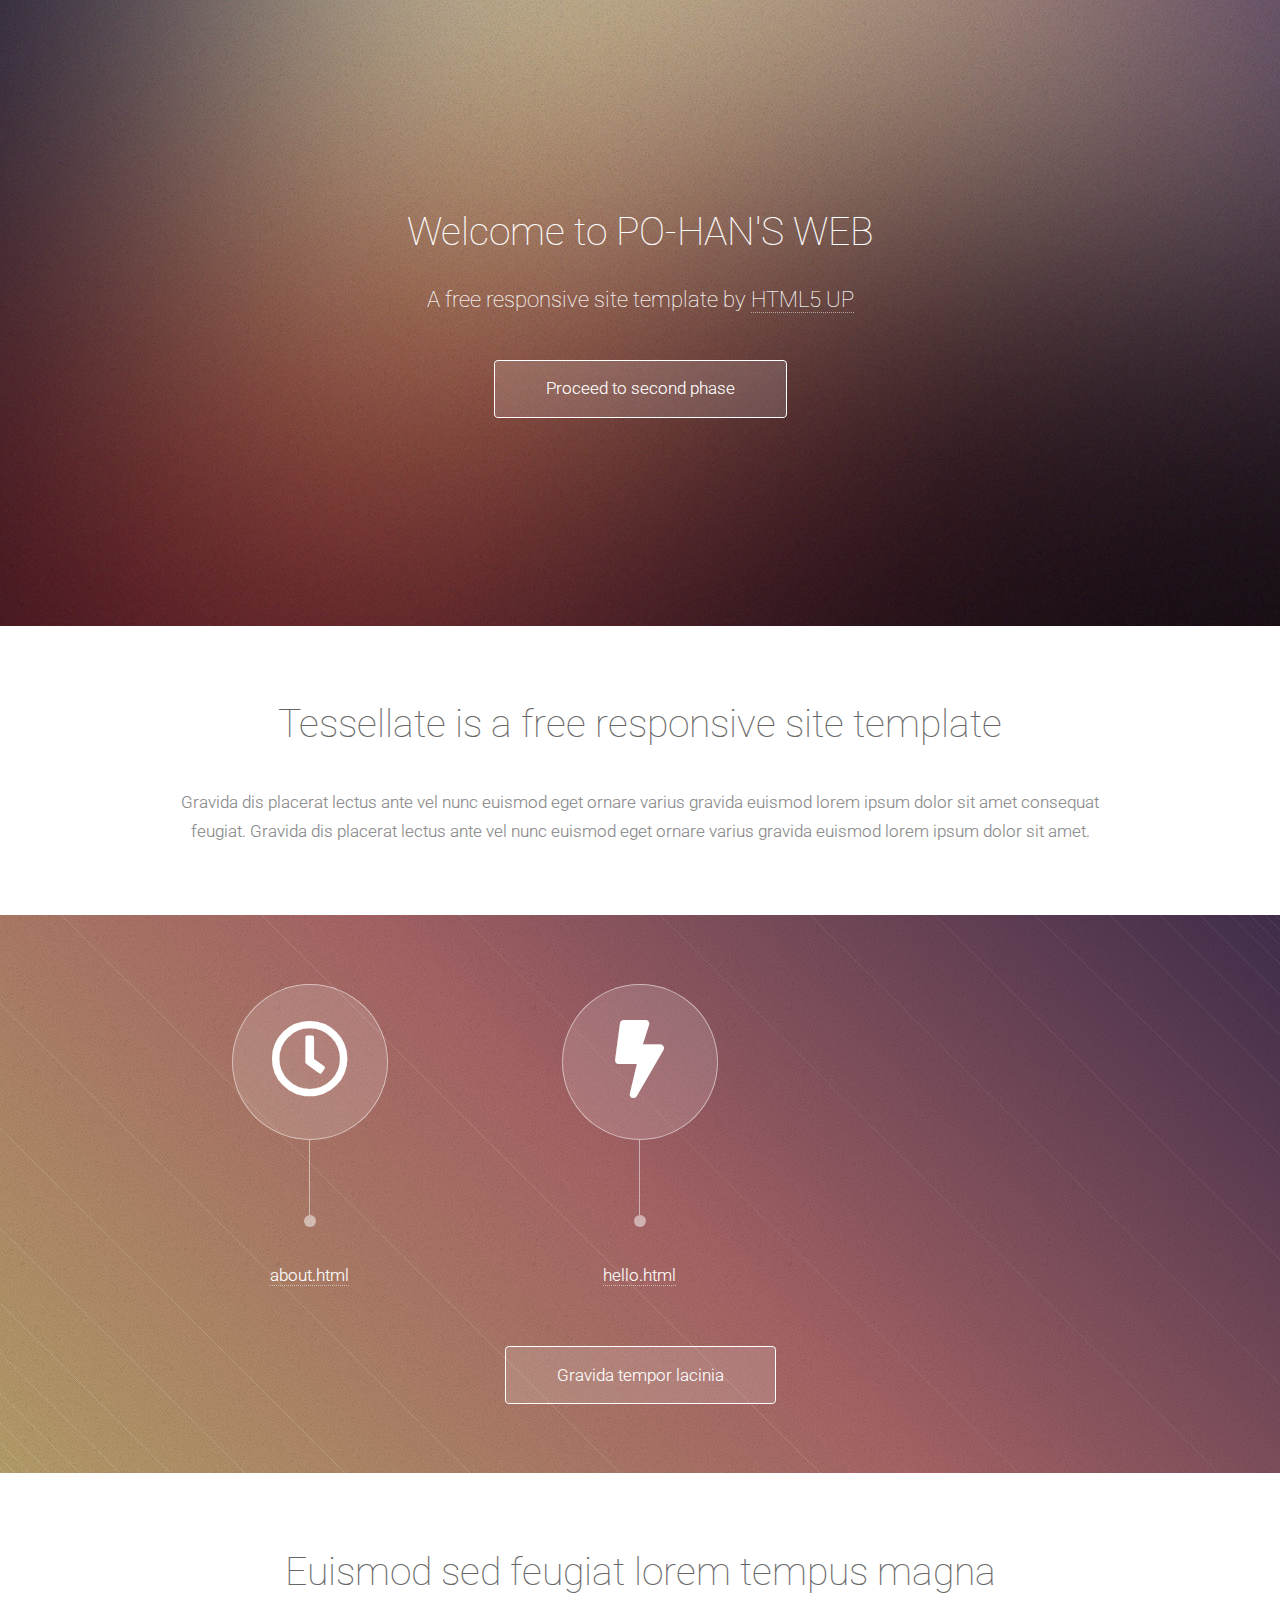
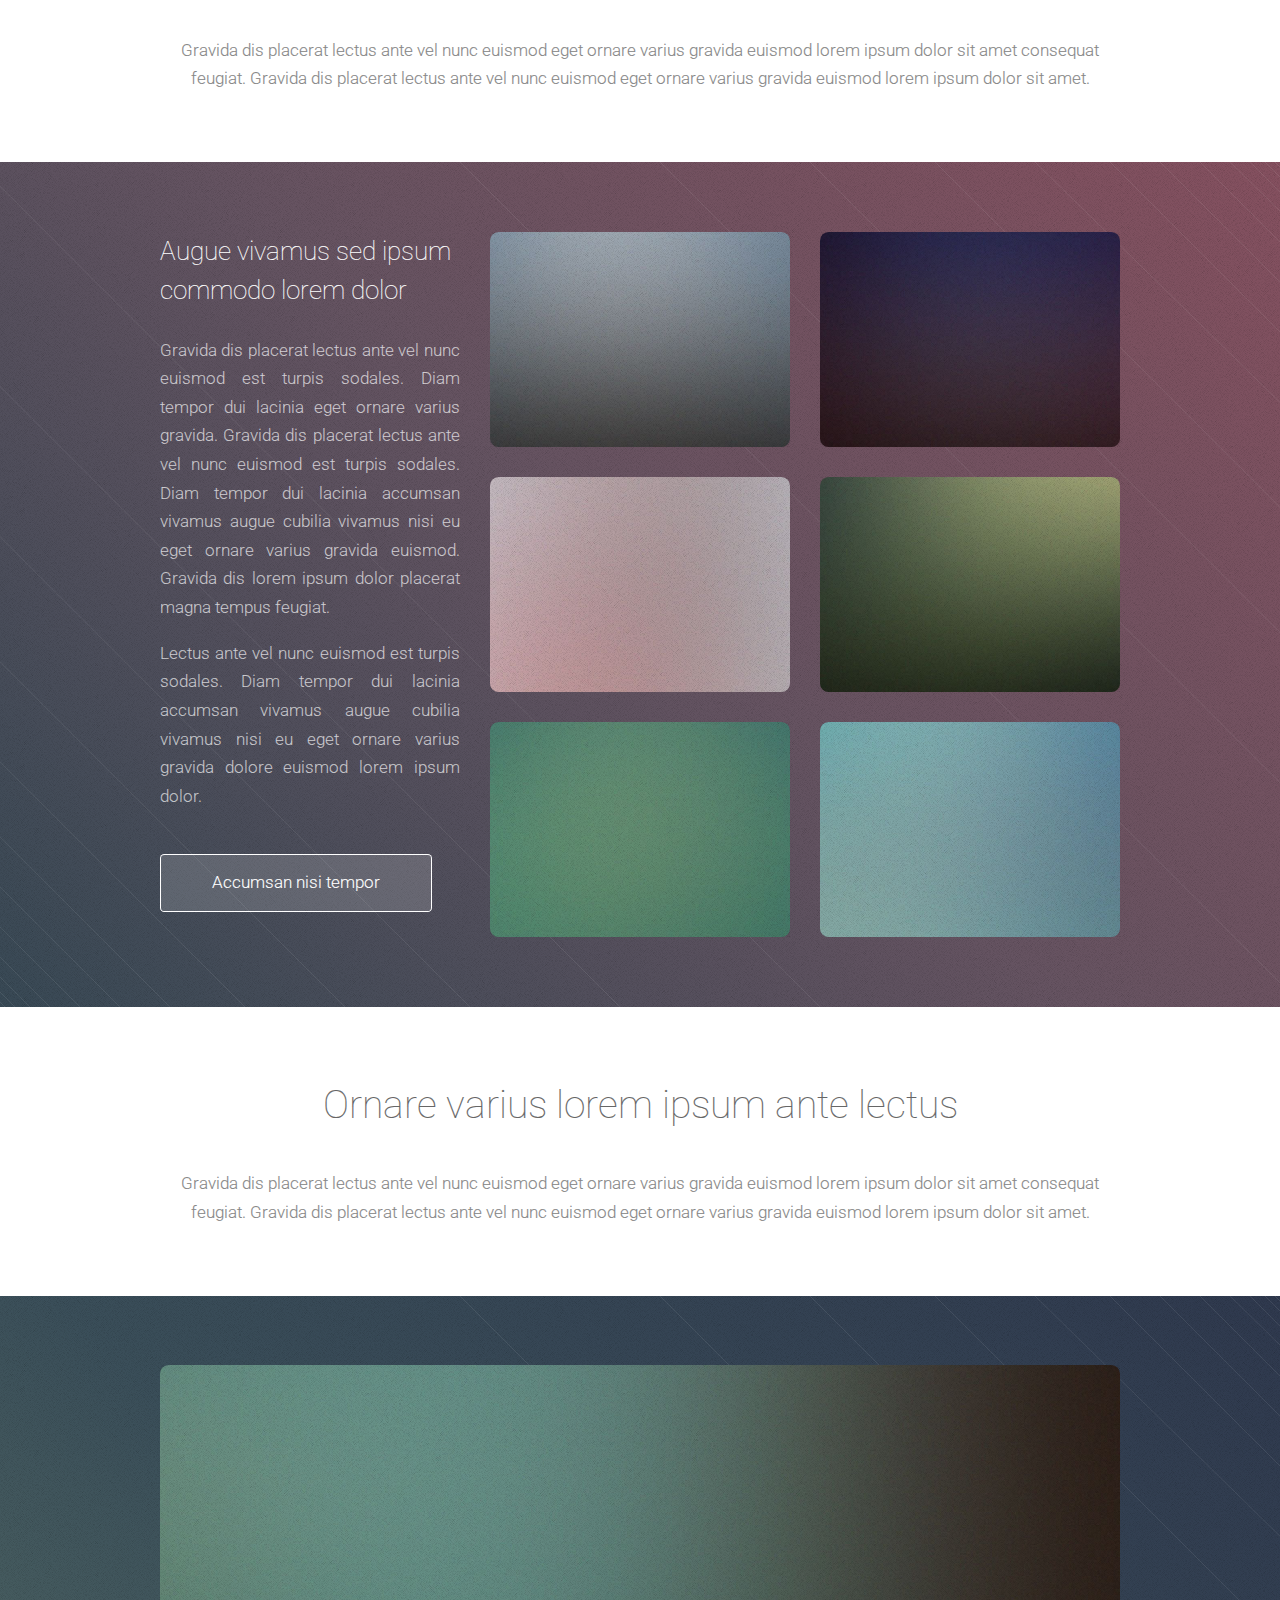
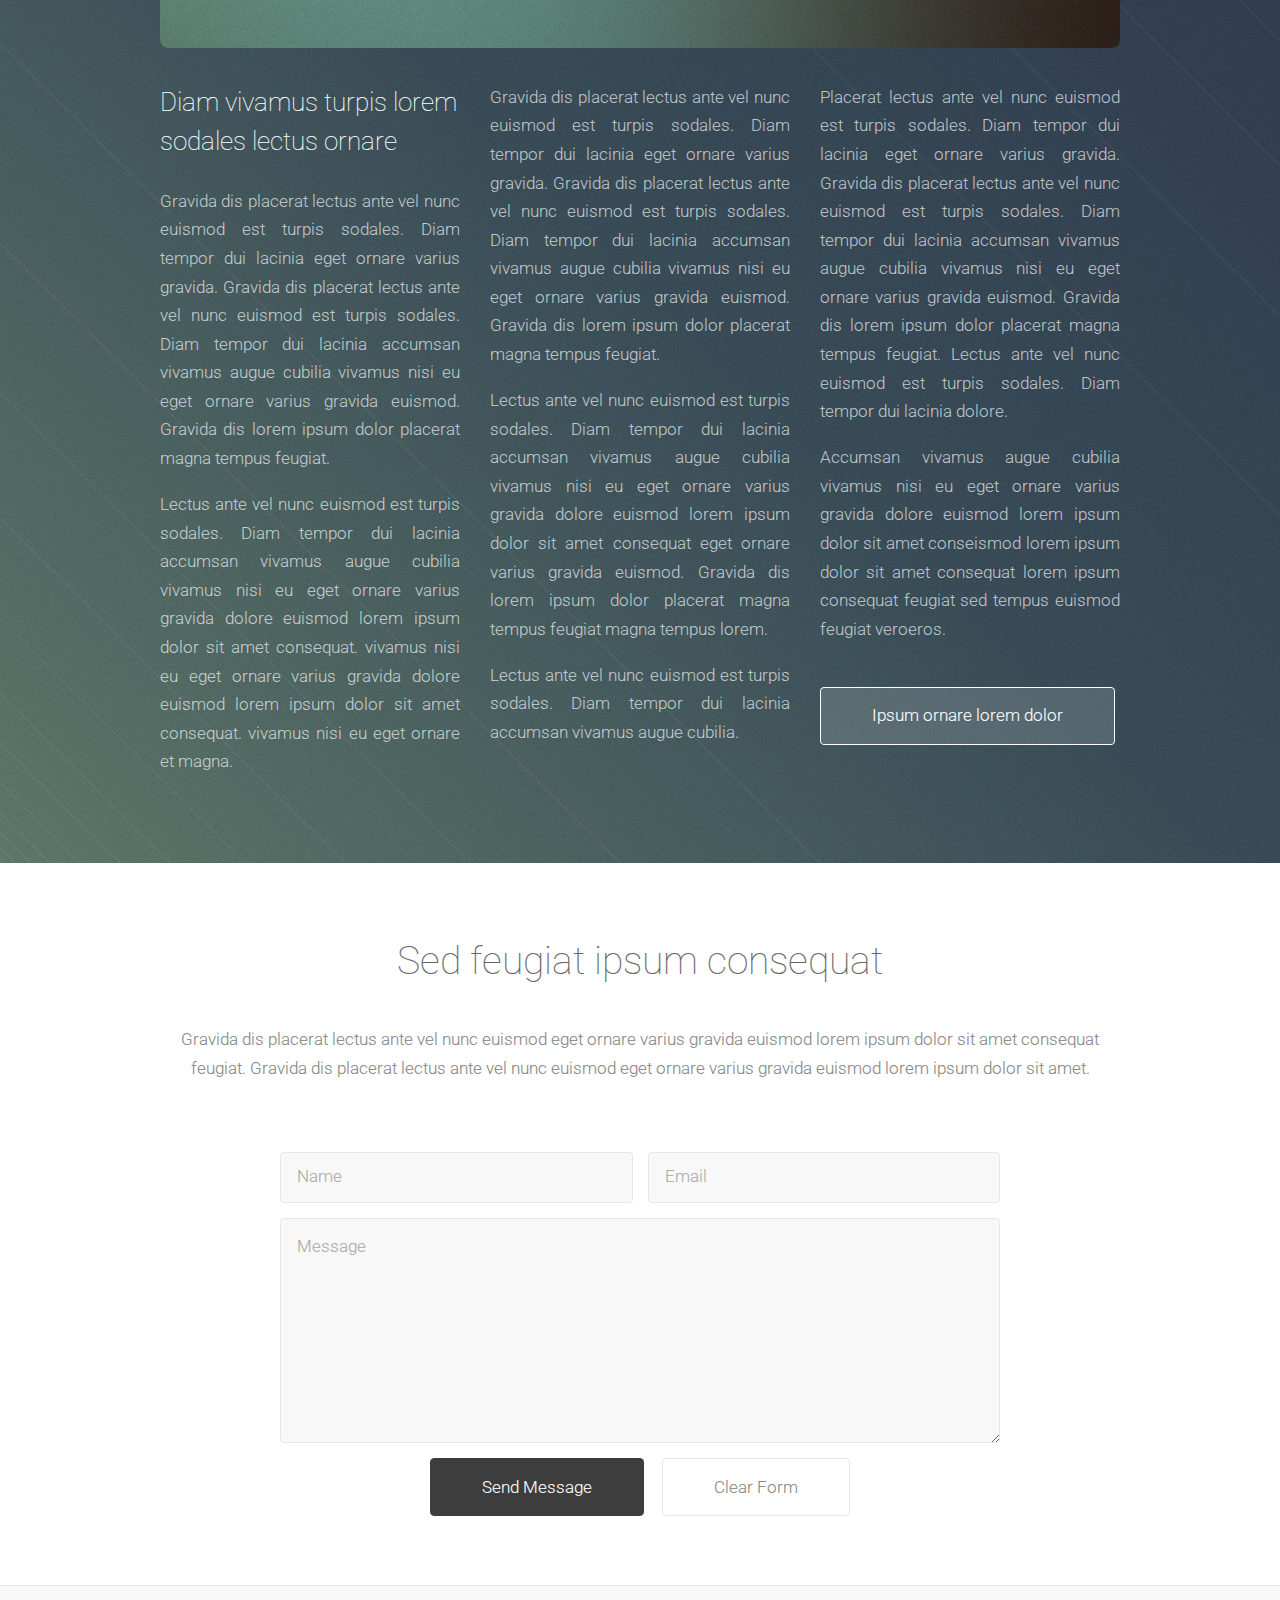
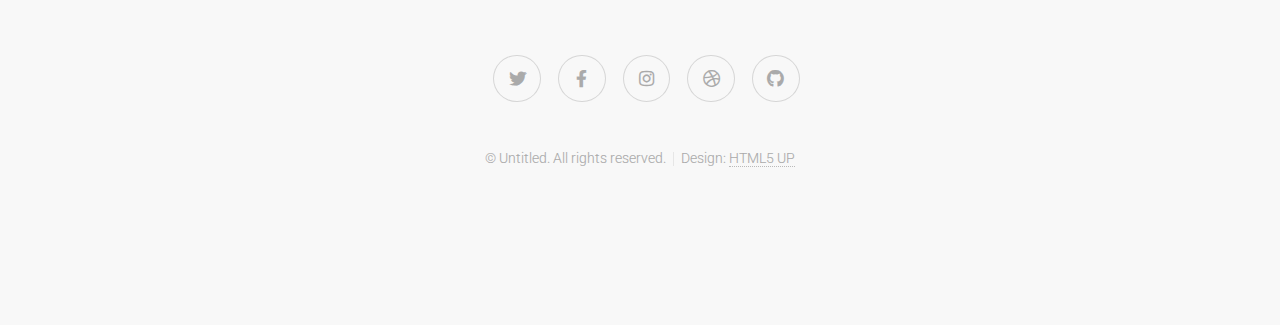
==== commit 44500ae7: "Update index.html" ====
--- a/index.html
+++ b/index.html
@@ -40,7 +40,7 @@
 								<section>
 									<span class="feature-icon"><span class="icon fa-clock"></span></span>
 									<header>
-										<a href="https://github.com/han20001020/113-1-TKU-Web/blob/main/about.html">about.html</a>
+										<a href="https://github.com/han20001020/113-1-TKU-Web/blob/main/about.html" target="_blank">about.html</a>
 
 									
 
@@ -50,20 +50,11 @@
 								<section>
 									<span class="feature-icon"><span class="icon solid fa-bolt"></span></span>
 									<header>
-										<a href="https://github.com/han20001020/113-1-TKU-Web/blob/main/hello.html">hello.html</a>
-
-								</section>
-							</div>
-							<div class="col-4 col-12-narrow">
-								<section>
-									<span class="feature-icon"><span class="icon solid fa-cloud"></span></span>
-									<header>
-										<h3>Accumsan</h3>
-									</header>
-									<p>Gravida dis placerat lectus ante vel nunc euismod est turpis sodales.
-									Diam tempor dui lacinia accumsan vivamus. Gravida dis placerat lectus
-									ante vel nunc euismod est turpis sodales. Diam tempor dui lacinia
-									accumsan vivamus.</p>
+										<a href="https://github.com/han20001020/113-1-TKU-Web/blob/main/hello.html" target="_blank">hello.html</a>
+
+
+
+						
 								</section>
 							</div>
 							<div class="col-12">
